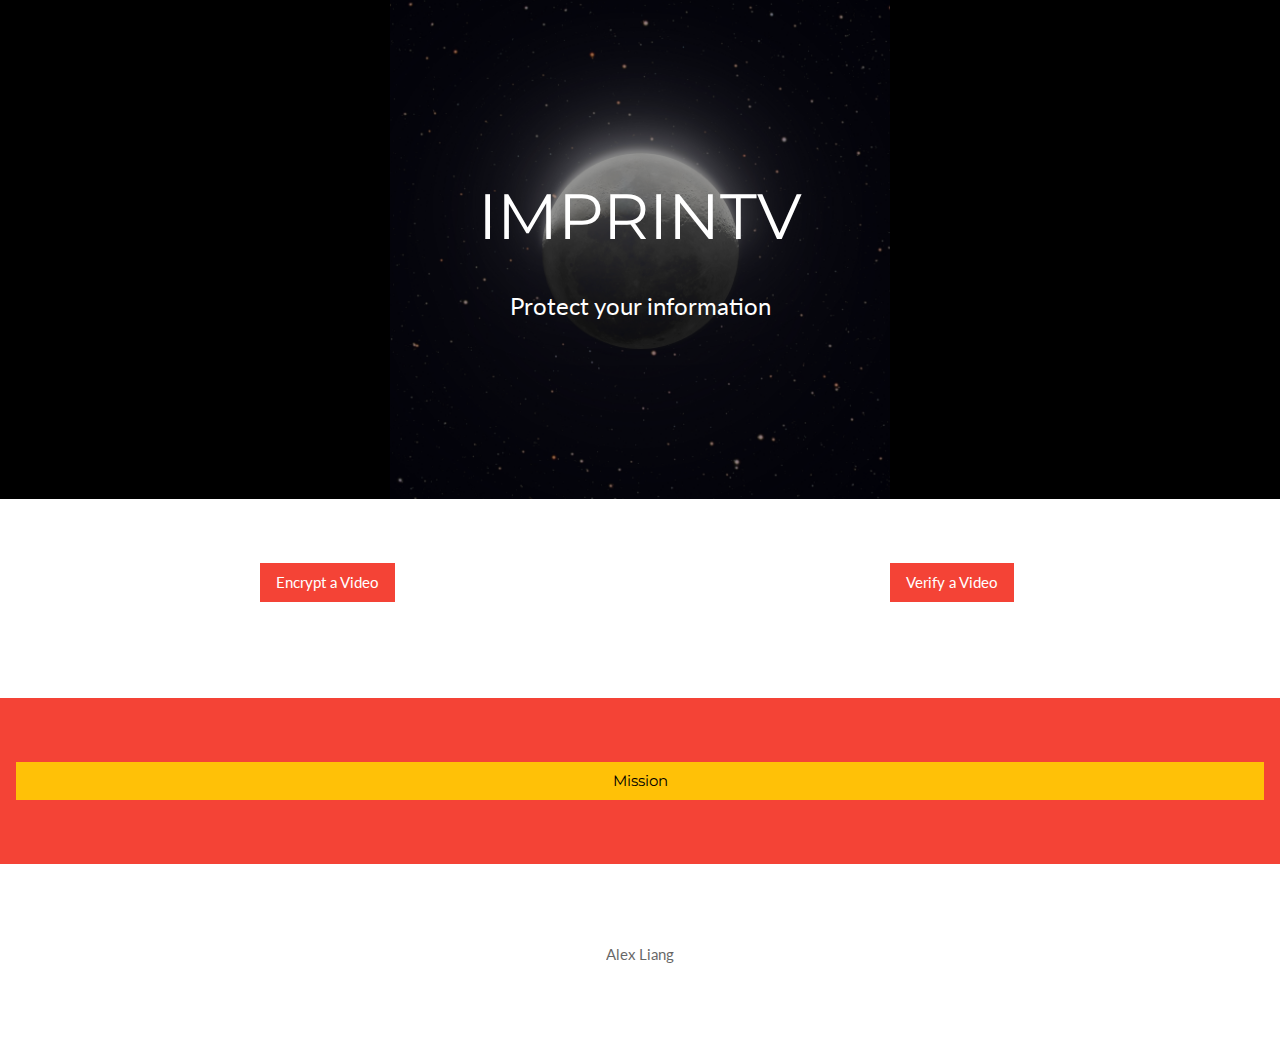
==== templates/index.html @ b3754f21 "Clean up for deploy" ====
<!--https://www.w3schools.com/w3css/tryw3css_templates_start_page.htm-->

<!DOCTYPE html>
<html lang="en">

<head>
  <title>Imprintv</title>
  <meta charset="UTF-8">
  <meta name="viewport" content="width=device-width, initial-scale=1">
  <link rel="stylesheet" href="https://www.w3schools.com/w3css/4/w3.css">
  <link rel="stylesheet" href="https://fonts.googleapis.com/css?family=Lato">
  <link rel="stylesheet" href="https://fonts.googleapis.com/css?family=Montserrat">
  <link rel="stylesheet" href="https://cdnjs.cloudflare.com/ajax/libs/font-awesome/4.7.0/css/font-awesome.min.css">
  <link rel="stylesheet" href="/static/css/main.css">
  <script language="Javascript" src="/static/js/main.js"></script>
  <script>
    function myFunction(id) {
      var x = document.getElementById(id);
      if (x.className.indexOf("w3-show") == -1) {
        x.className += " w3-show";
      } else {
        x.className = x.className.replace(" w3-show", "");
      }
    }
  </script>
  <style>
    body,
    h1,
    h2,
    h3,
    h4,
    h5,
    h6 {
      font-family: "Lato", sans-serif
    }

    .w3-bar,
    h1,
    button {
      font-family: "Montserrat", sans-serif
    }

    .fa-anchor,
    .fa-coffee {
      font-size: 200px
    }
  </style>
</head>

<body>

  <!-- Header -->
  <header class="w3-display-container w3-container w3-black w3-center">
    <img class="w3-opacity" src="/static/img/Moon.jpg" alt="Background Moon" style="width:40%;height:40%">
    <div class="w3-display-middle">
      <h1 class="w3-margin w3-jumbo">IMPRINTV</h1>
      <p class="w3-xlarge">Protect your information</p>
    </div>
    <!--<button class="w3-button w3-black w3-padding-large w3-large w3-margin-top">Get Pranked</button>-->
  </header>

  <!--https://stackoverflow.com/questions/25983603/how-to-submit-html-form-without-redirection/30666118-->
  <!--      https://tympanus.net/codrops/2015/09/15/styling-customizing-file-inputs-smart-way/-->
  <!-- <iframe width="0" height="0" border="0" name="dummyframe" id="dummyframe"></iframe> -->
  <!--      <i class="fa fa-spinner w3-spin" style="font-size:64px"></i>-->

  <!-- Test Grid -->
  <div class="w3-row-padding w3-padding-64 w3-container">
    <div class="w3-content w3-center w3-half" id="encryptContainer">
      <form id="encryptForm" method="post" enctype="multipart/form-data" onsubmit="submitEncryptForm(); return false;">
        <input type="file" name="video" accept="video/*" id="encrypt" class="inputfile" onchange="form.onsubmit()">
        <label for="encrypt" class="w3-btn w3-red">Encrypt a Video</label>
      </form>
      <div id="encryptDownloadArea" class="w3-padding-16">

      </div>

    </div>
    <div class="w3-content w3-center w3-half" id="verifyContainer">
      <form id="verifyForm" method="post" enctype="multipart/form-data" onsubmit="submitVerifyForm(); return false;">
        <input type="file" name="video" accept="video/*" id="verify" class="inputfile" onchange="form.onsubmit()">
        <label for="verify" class="w3-btn w3-red">Verify a Video</label>
      </form>
      <div id="verifyDownloadArea" class="w3-padding-16">

      </div>
    </div>
  </div>

  <!--Another container-->




  <div class="w3-container w3-red w3-center w3-padding-64">
      <button onclick="myFunction('Demo1')" class="w3-btn w3-block w3-amber w3-text-black w3-center-align">Mission</button>
      <div id="Demo1" class="w3-container w3-hide w3-white">
        <h4>What is IMPRINTV?</h4>
        <p>Imprintv is a webservice created to add a layer of security to your data. First, you encrypt your videos through our website. Then, any video can be run through our verification algorithm, and the video will be identified as either a the original, or a copy.</p>
          <a href="https://www.youtube.com/watch?v=dQw4w9WgXcQ" target="_blank">Download this</a>
      </div>
  </div>

  <!-- Footer -->
  <footer class="w3-container w3-padding-64 w3-center w3-opacity">
      <p>Alex Liang</p>
  </footer>

  <script>

</body >

</html >
---- static/css/main.css ----
.inputfile {
	width: 0.1px;
	height: 0.1px;
	opacity: 0;
	overflow: hidden;
	position: absolute;
	z-index: -1;
}
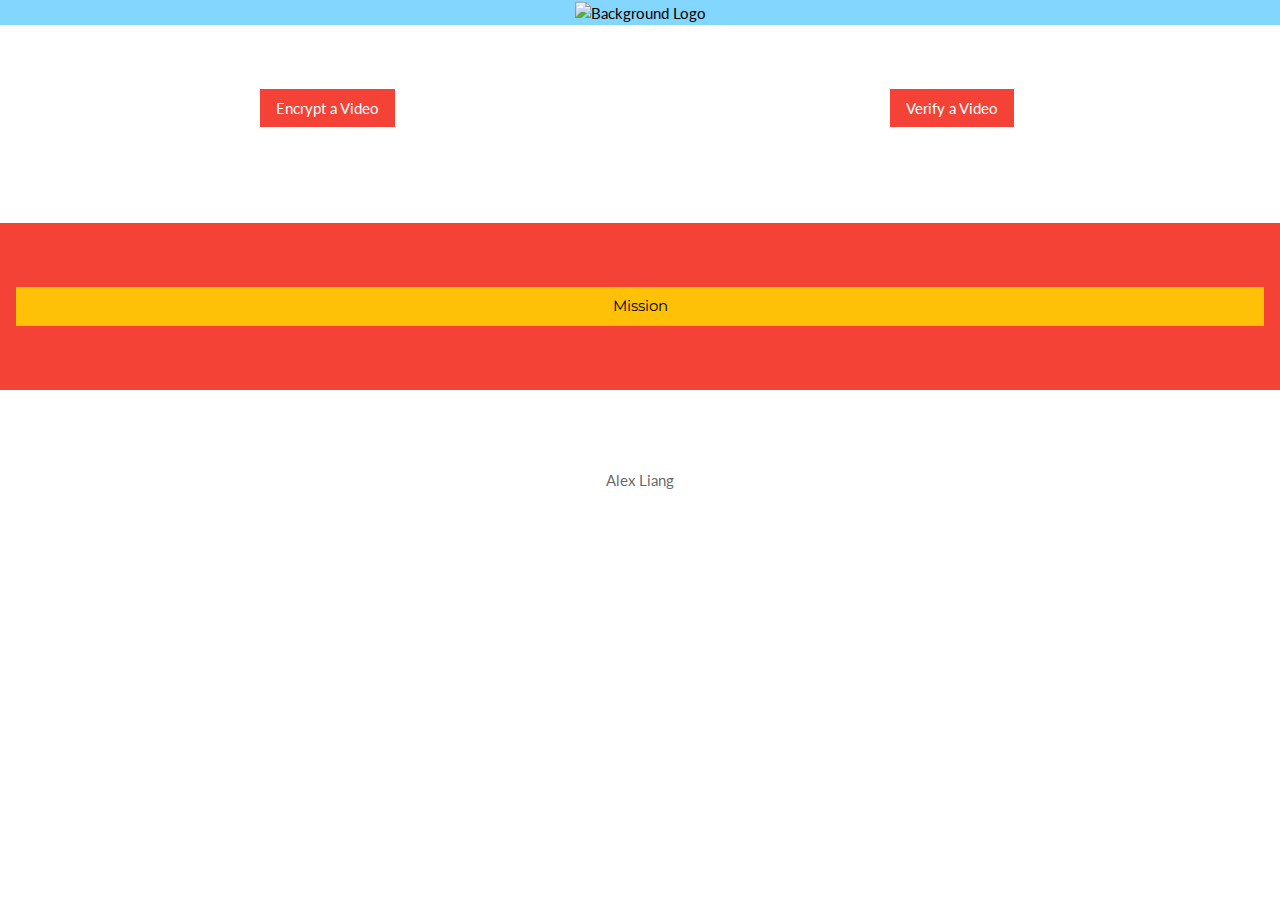
==== commit b14678a8: "HTML upadtes" ====
--- a/templates/index.html
+++ b/templates/index.html
@@ -50,11 +50,11 @@
 <body>
 
   <!-- Header -->
-  <header class="w3-display-container w3-container w3-black w3-center">
-    <img class="w3-opacity" src="/static/img/Moon.jpg" alt="Background Moon" style="width:40%;height:40%">
+  <header class="w3-display-container w3-container w3-center" style="background-color:#83d6fe">
+    <img src="/static/img/logo.png" alt="Background Logo" style="width:40%;height:40%">
     <div class="w3-display-middle">
-      <h1 class="w3-margin w3-jumbo">IMPRINTV</h1>
-      <p class="w3-xlarge">Protect your information</p>
+<!--      <h1 class="w3-margin w3-jumbo">IMPRINTV</h1>-->
+<!--      <p class="w3-xlarge">Protect your information</p>-->
     </div>
     <!--<button class="w3-button w3-black w3-padding-large w3-large w3-margin-top">Get Pranked</button>-->
   </header>
@@ -97,7 +97,6 @@
       <div id="Demo1" class="w3-container w3-hide w3-white">
         <h4>What is IMPRINTV?</h4>
         <p>Imprintv is a webservice created to add a layer of security to your data. First, you encrypt your videos through our website. Then, any video can be run through our verification algorithm, and the video will be identified as either a the original, or a copy.</p>
-          <a href="https://www.youtube.com/watch?v=dQw4w9WgXcQ" target="_blank">Download this</a>
       </div>
   </div>
 
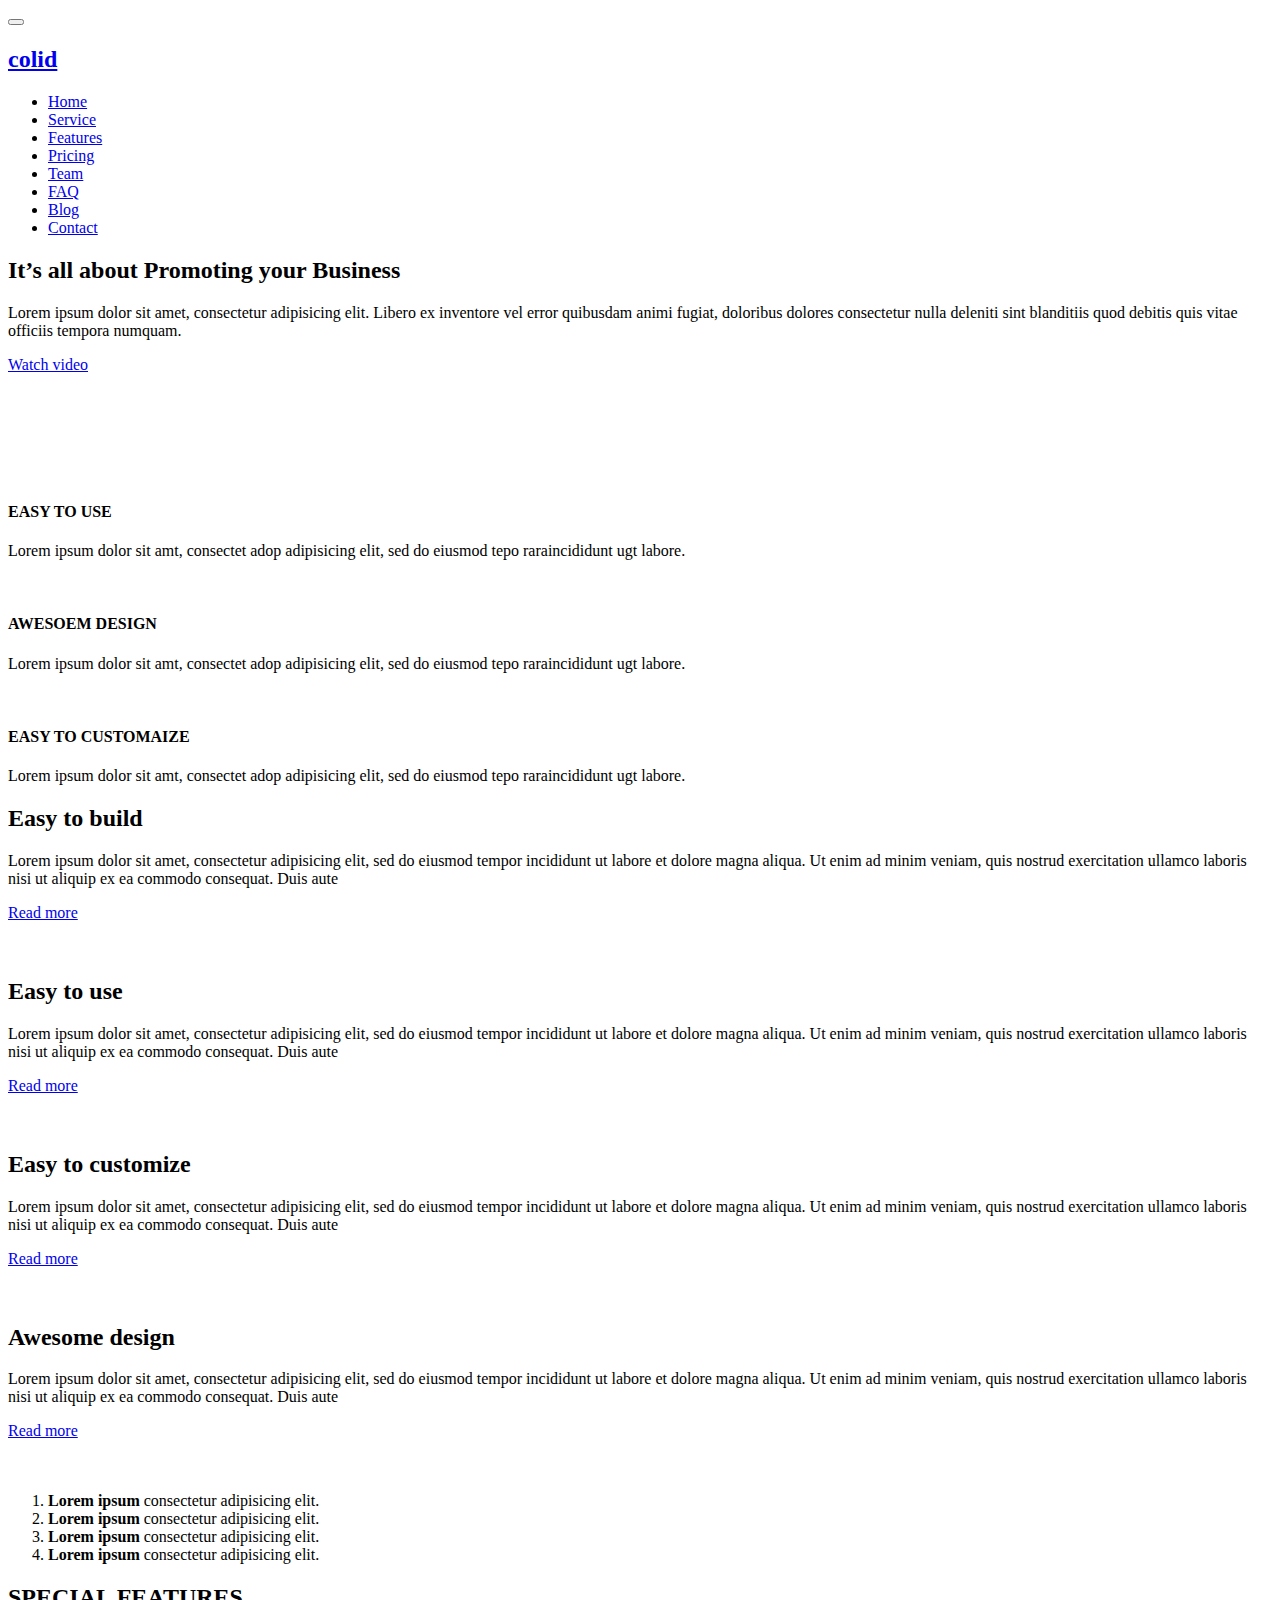
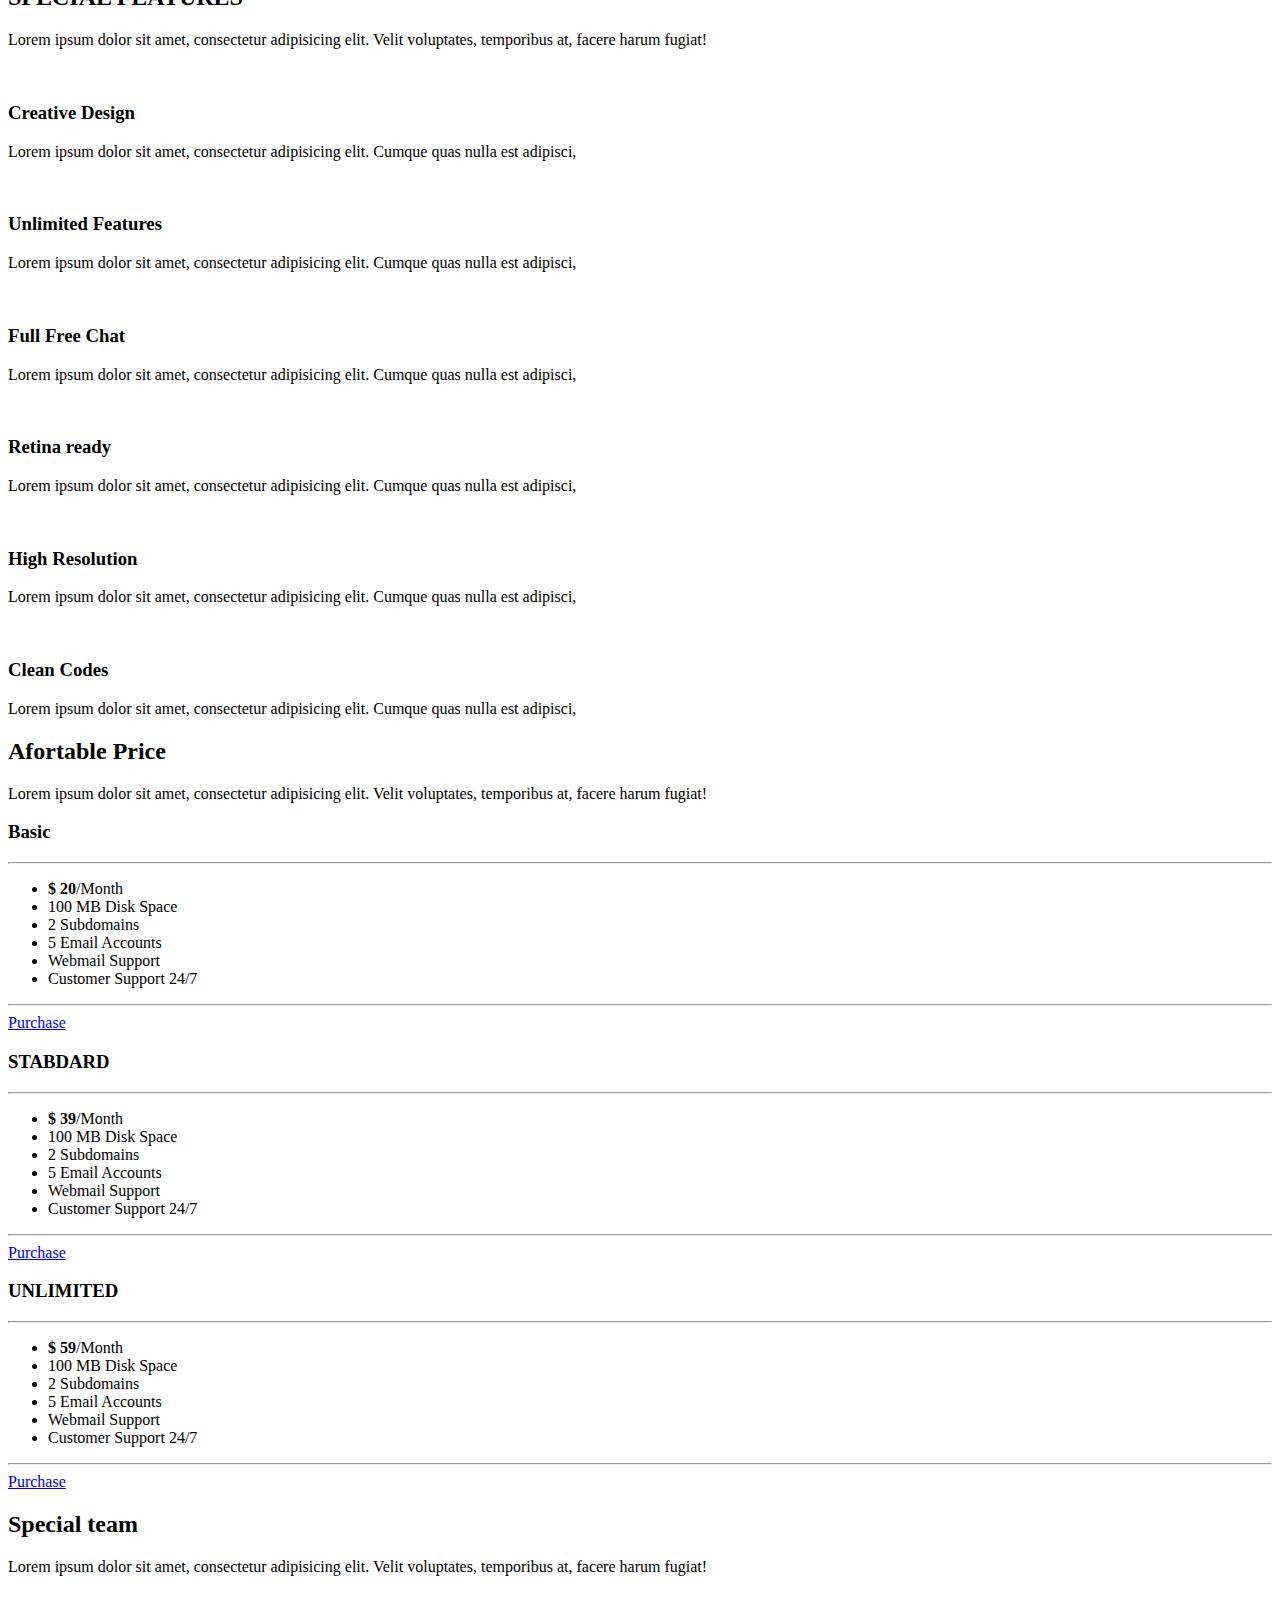
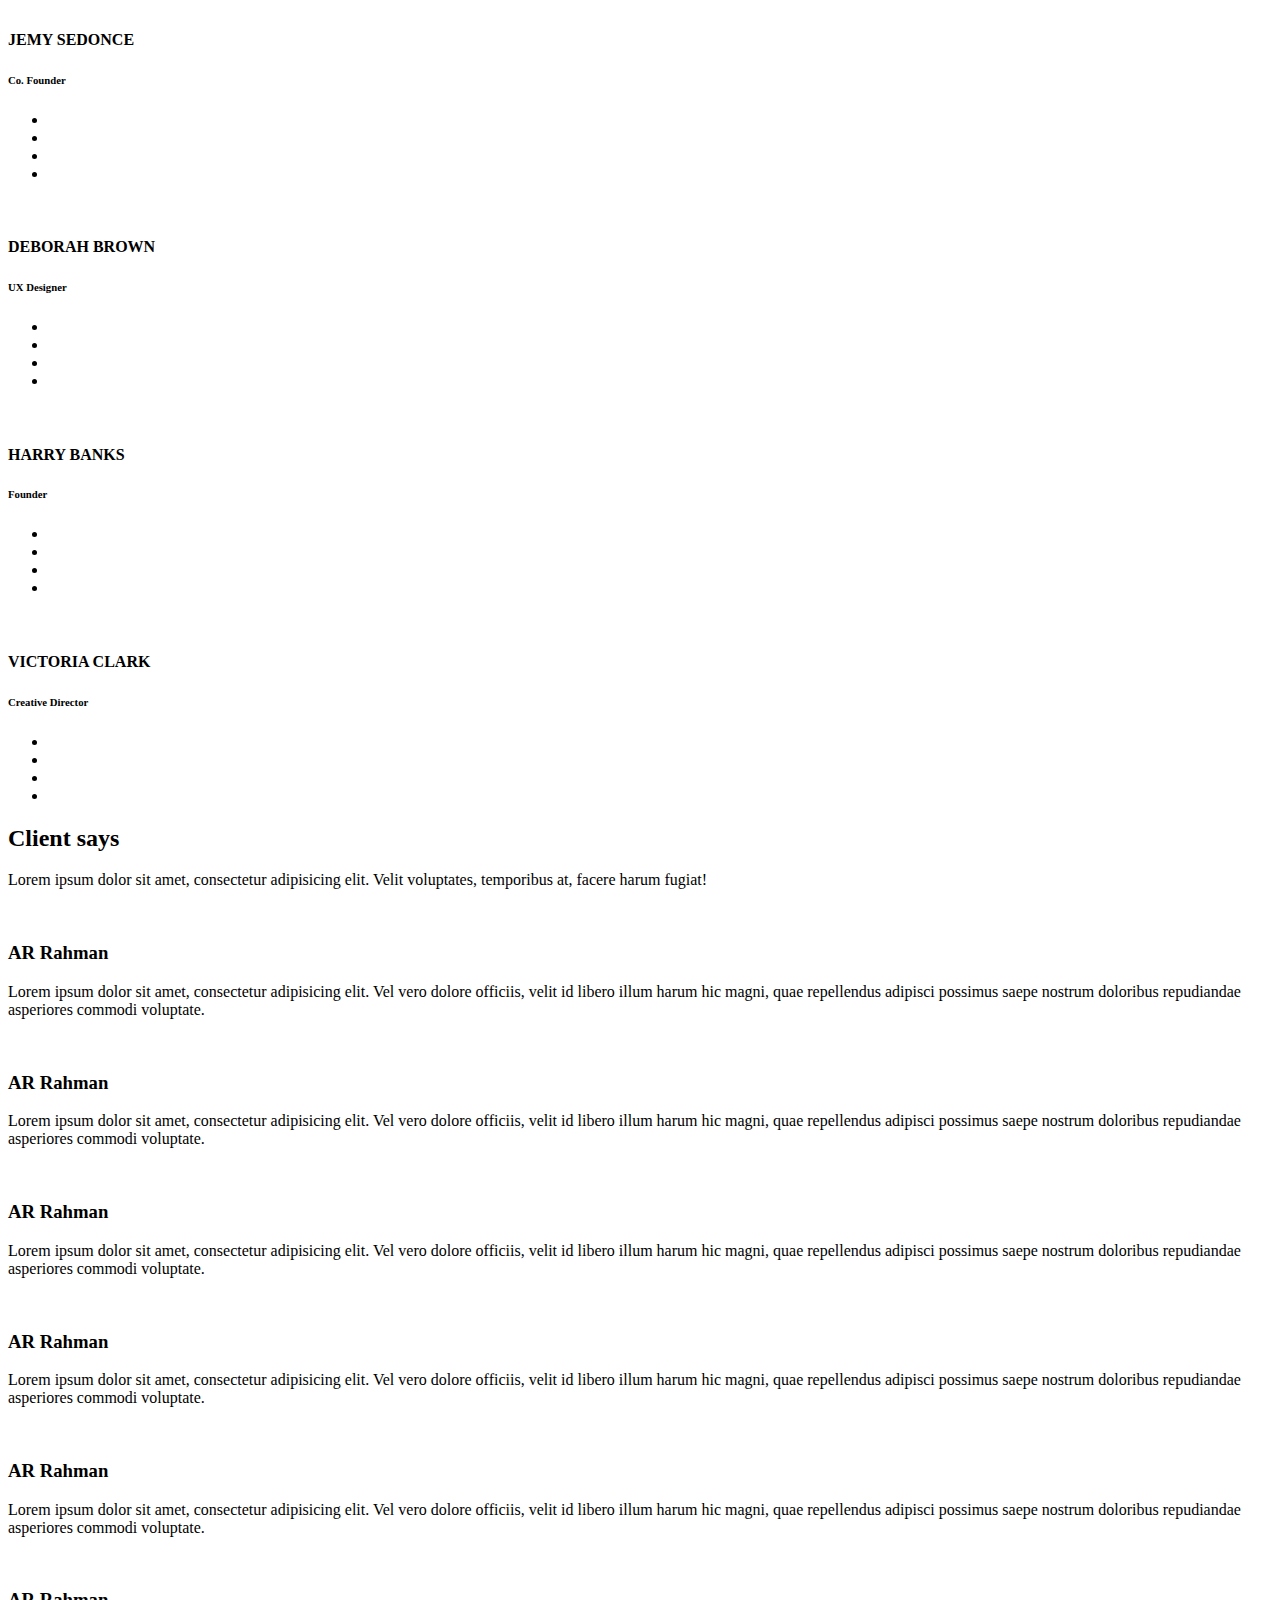
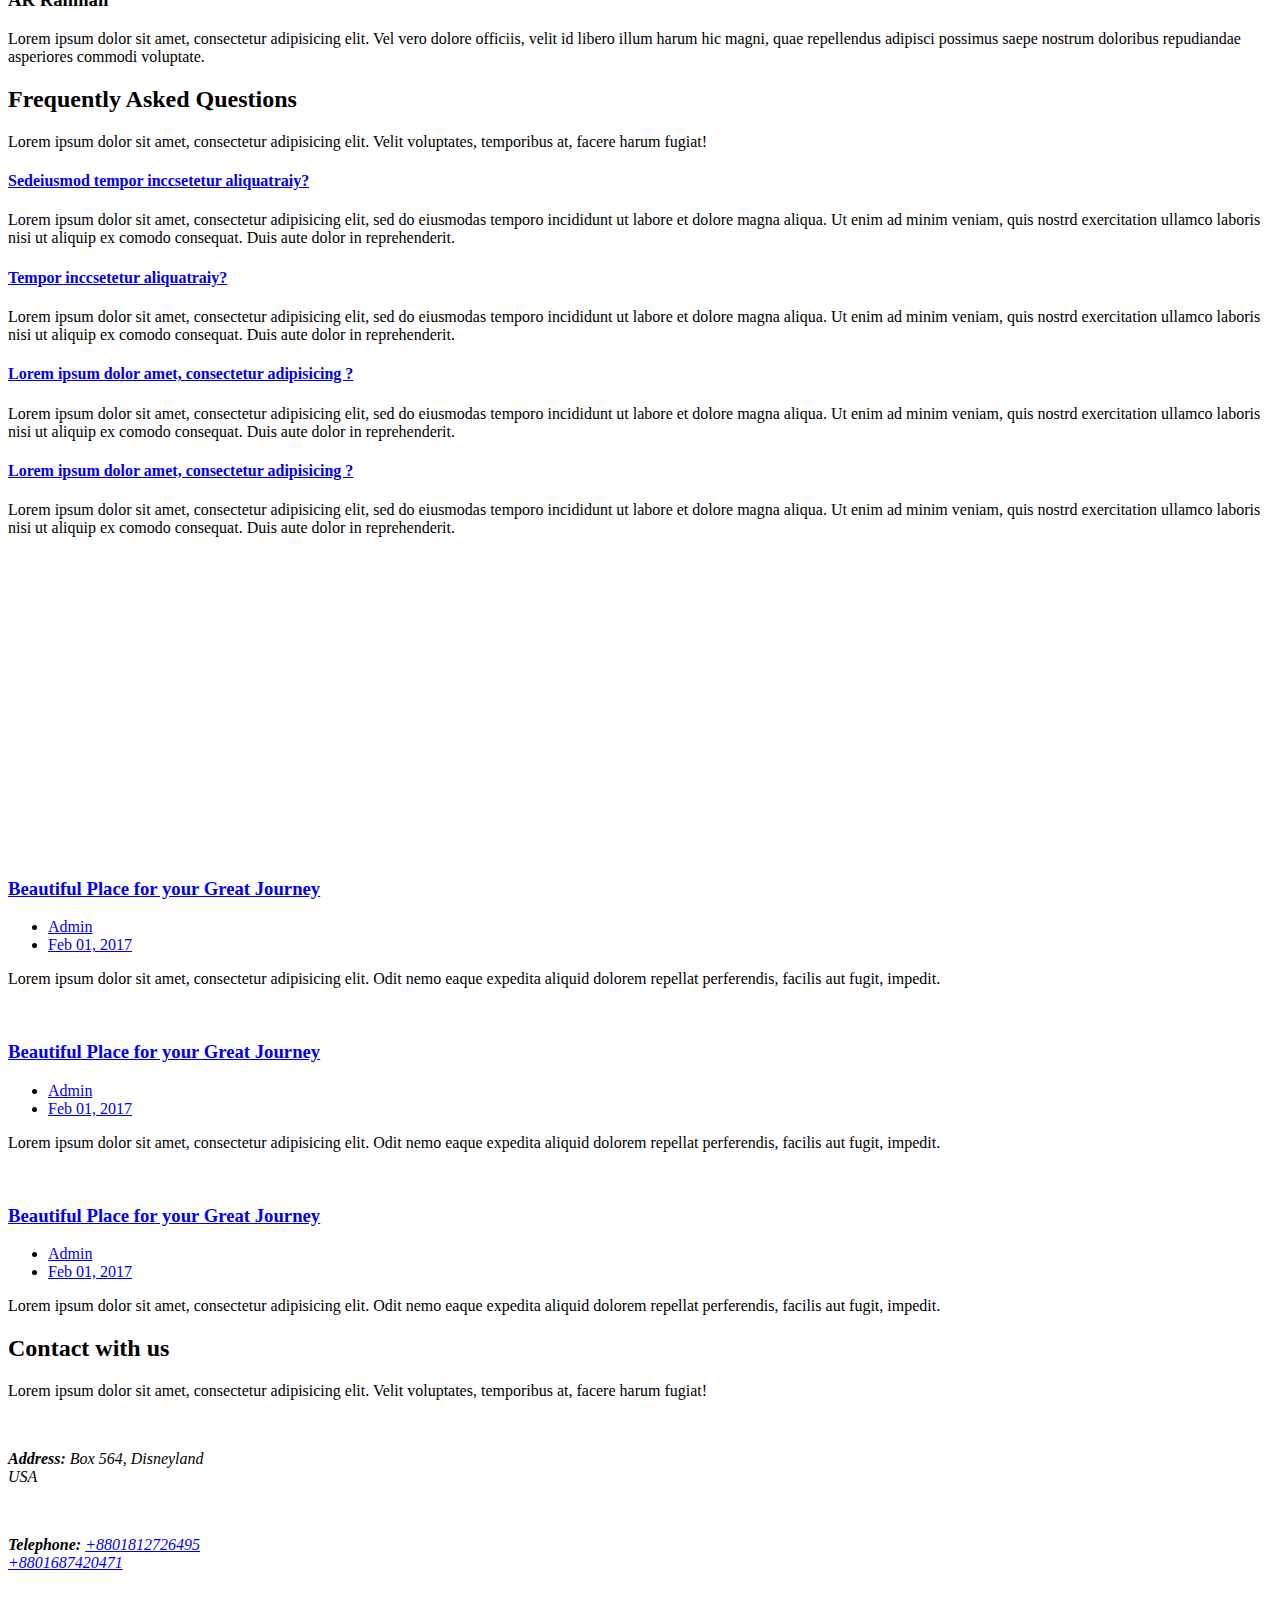
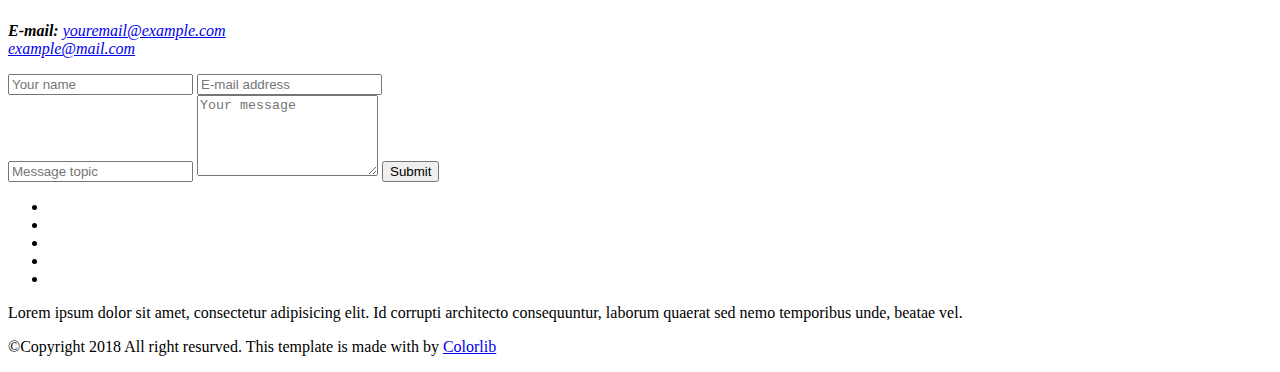
==== commit 9394627d: "New template is now served through flask." ====
--- a/templates/index.html
+++ b/templates/index.html
@@ -1,112 +1,837 @@
-<!--https://www.w3schools.com/w3css/tryw3css_templates_start_page.htm-->
-
-<!DOCTYPE html>
-<html lang="en">
-
-<head>
-  <title>Imprintv</title>
-  <meta charset="UTF-8">
-  <meta name="viewport" content="width=device-width, initial-scale=1">
-  <link rel="stylesheet" href="https://www.w3schools.com/w3css/4/w3.css">
-  <link rel="stylesheet" href="https://fonts.googleapis.com/css?family=Lato">
-  <link rel="stylesheet" href="https://fonts.googleapis.com/css?family=Montserrat">
-  <link rel="stylesheet" href="https://cdnjs.cloudflare.com/ajax/libs/font-awesome/4.7.0/css/font-awesome.min.css">
-  <link rel="stylesheet" href="/static/css/main.css">
-  <script language="Javascript" src="/static/js/main.js"></script>
-  <script>
-    function myFunction(id) {
-      var x = document.getElementById(id);
-      if (x.className.indexOf("w3-show") == -1) {
-        x.className += " w3-show";
-      } else {
-        x.className = x.className.replace(" w3-show", "");
-      }
-    }
-  </script>
-  <style>
-    body,
-    h1,
-    h2,
-    h3,
-    h4,
-    h5,
-    h6 {
-      font-family: "Lato", sans-serif
-    }
-
-    .w3-bar,
-    h1,
-    button {
-      font-family: "Montserrat", sans-serif
-    }
-
-    .fa-anchor,
-    .fa-coffee {
-      font-size: 200px
-    }
-  </style>
-</head>
-
-<body>
-
-  <!-- Header -->
-  <header class="w3-display-container w3-container w3-center" style="background-color:#83d6fe">
-    <img src="/static/img/logo.png" alt="Background Logo" style="width:40%;height:40%">
-    <div class="w3-display-middle">
-<!--      <h1 class="w3-margin w3-jumbo">IMPRINTV</h1>-->
-<!--      <p class="w3-xlarge">Protect your information</p>-->
-    </div>
-    <!--<button class="w3-button w3-black w3-padding-large w3-large w3-margin-top">Get Pranked</button>-->
-  </header>
-
-  <!--https://stackoverflow.com/questions/25983603/how-to-submit-html-form-without-redirection/30666118-->
-  <!--      https://tympanus.net/codrops/2015/09/15/styling-customizing-file-inputs-smart-way/-->
-  <!-- <iframe width="0" height="0" border="0" name="dummyframe" id="dummyframe"></iframe> -->
-  <!--      <i class="fa fa-spinner w3-spin" style="font-size:64px"></i>-->
-
-  <!-- Test Grid -->
-  <div class="w3-row-padding w3-padding-64 w3-container">
-    <div class="w3-content w3-center w3-half" id="encryptContainer">
-      <form id="encryptForm" method="post" enctype="multipart/form-data" onsubmit="submitEncryptForm(); return false;">
-        <input type="file" name="video" accept="video/*" id="encrypt" class="inputfile" onchange="form.onsubmit()">
-        <label for="encrypt" class="w3-btn w3-red">Encrypt a Video</label>
-      </form>
-      <div id="encryptDownloadArea" class="w3-padding-16">
-
-      </div>
-
-    </div>
-    <div class="w3-content w3-center w3-half" id="verifyContainer">
-      <form id="verifyForm" method="post" enctype="multipart/form-data" onsubmit="submitVerifyForm(); return false;">
-        <input type="file" name="video" accept="video/*" id="verify" class="inputfile" onchange="form.onsubmit()">
-        <label for="verify" class="w3-btn w3-red">Verify a Video</label>
-      </form>
-      <div id="verifyDownloadArea" class="w3-padding-16">
-
-      </div>
-    </div>
-  </div>
-
-  <!--Another container-->
-
-
-
-
-  <div class="w3-container w3-red w3-center w3-padding-64">
-      <button onclick="myFunction('Demo1')" class="w3-btn w3-block w3-amber w3-text-black w3-center-align">Mission</button>
-      <div id="Demo1" class="w3-container w3-hide w3-white">
-        <h4>What is IMPRINTV?</h4>
-        <p>Imprintv is a webservice created to add a layer of security to your data. First, you encrypt your videos through our website. Then, any video can be run through our verification algorithm, and the video will be identified as either a the original, or a copy.</p>
-      </div>
-  </div>
-
-  <!-- Footer -->
-  <footer class="w3-container w3-padding-64 w3-center w3-opacity">
-      <p>Alex Liang</p>
-  </footer>
-
-  <script>
-
-</body >
-
-</html >+<!doctype html>
+<html class="no-js" lang="zxx">
+
+<head>
+    <meta charset="utf-8">
+    <meta name="author" content="John Doe">
+    <meta name="description" content="">
+    <meta name="keywords" content="HTML,CSS,XML,JavaScript">
+    <meta http-equiv="x-ua-compatible" content="ie=edge">
+    <meta name="viewport" content="width=device-width, initial-scale=1.0">
+    <!-- Title -->
+    <title>Home</title>
+    <!-- Place favicon.ico in the root directory -->
+    <link rel="apple-touch-icon" href="static/images/apple-touch-icon.png">
+    <link rel="shortcut icon" type="image/ico" href="static/images/favicon.ico" />
+    <!-- Plugin-CSS -->
+    <link rel="stylesheet" href="static/css/bootstrap.min.css">
+    <link rel="stylesheet" href="static/css/owl.carousel.min.css">
+    <link rel="stylesheet" href="static/css/themify-icons.css">
+    <link rel="stylesheet" href="static/css/magnific-popup.css">
+    <link rel="stylesheet" href="static/css/animate.css">
+    <!-- Main-Stylesheets -->
+    <link rel="stylesheet" href="static/css/normalize.css">
+    <link rel="stylesheet" href="static/style.css">
+    <link rel="stylesheet" href="static/css/responsive.css">
+    <script src="static/js/vendor/modernizr-2.8.3.min.js"></script>
+
+    <!--[if lt IE 9]>
+        <script src="//oss.maxcdn.com/html5shiv/3.7.2/html5shiv.min.js"></script>
+        <script src="//oss.maxcdn.com/respond/1.4.2/respond.min.js"></script>
+    <![endif]-->
+</head>
+
+<body data-spy="scroll" data-target="#primary-menu">
+
+    <div class="preloader">
+        <div class="sk-folding-cube">
+            <div class="sk-cube1 sk-cube"></div>
+            <div class="sk-cube2 sk-cube"></div>
+            <div class="sk-cube4 sk-cube"></div>
+            <div class="sk-cube3 sk-cube"></div>
+        </div>
+    </div>
+    <!--Mainmenu-area-->
+    <div class="mainmenu-area" data-spy="affix" data-offset-top="100">
+        <div class="container">
+            <!--Logo-->
+            <div class="navbar-header">
+                <button type="button" class="navbar-toggle" data-toggle="collapse" data-target="#primary-menu">
+                    <span class="icon-bar"></span>
+                    <span class="icon-bar"></span>
+                    <span class="icon-bar"></span>
+                </button>
+                <a href="#" class="navbar-brand logo">
+                    <h2>colid</h2>
+                </a>
+            </div>
+            <!--Logo/-->
+            <nav class="collapse navbar-collapse" id="primary-menu">
+                <ul class="nav navbar-nav navbar-right">
+                    <li class="active"><a href="#home-page">Home</a></li>
+                    <li><a href="#service-page">Service</a></li>
+                    <li><a href="#feature-page">Features</a></li>
+                    <li><a href="#price-page">Pricing</a></li>
+                    <li><a href="#team-page">Team</a></li>
+                    <li><a href="#faq-page">FAQ</a></li>
+                    <li><a href="#blog-page">Blog</a></li>
+                    <li><a href="#contact-page">Contact</a></li>
+                </ul>
+            </nav>
+        </div>
+    </div>
+    <!--Mainmenu-area/-->
+
+
+
+    <!--Header-area-->
+    <header class="header-area overlay full-height relative v-center" id="home-page">
+        <div class="absolute anlge-bg"></div>
+        <div class="container">
+            <div class="row v-center">
+                <div class="col-xs-12 col-md-7 header-text">
+                    <h2>It’s all about Promoting your Business</h2>
+                    <p>Lorem ipsum dolor sit amet, consectetur adipisicing elit. Libero ex inventore vel error quibusdam animi fugiat, doloribus dolores consectetur nulla deleniti sint blanditiis quod debitis quis vitae officiis tempora numquam.</p>
+                    <a href="#" class="button white">Watch video</a>
+                </div>
+                <div class="hidden-xs hidden-sm col-md-5 text-right">
+                    <div class="screen-box screen-slider">
+                        <div class="item">
+                            <img src="static/images/screen-1.jpg" alt="">
+                        </div>
+                        <div class="item">
+                            <img src="static/images/screen-2.jpg" alt="">
+                        </div>
+                        <div class="item">
+                            <img src="static/images/screen-3.jpg" alt="">
+                        </div>
+                        <div class="item">
+                            <img src="static/images/screen-4.jpg" alt="">
+                        </div>
+                        <div class="item">
+                            <img src="static/images/screen-5.jpg" alt="">
+                        </div>
+                    </div>
+                </div>
+            </div>
+        </div>
+    </header>
+    <!--Header-area/-->
+
+
+
+    <!--Feature-area-->
+    <section class="gray-bg section-padding" id="service-page">
+        <div class="container">
+            <div class="row">
+                <div class="col-xs-12 col-sm-4">
+                    <div class="box">
+                        <div class="box-icon">
+                            <img src="static/images/service-icon-1.png" alt="">
+                        </div>
+                        <h4>EASY TO USE</h4>
+                        <p>Lorem ipsum dolor sit amt, consectet adop adipisicing elit, sed do eiusmod tepo raraincididunt ugt labore.</p>
+                    </div>
+                </div>
+                <div class="col-xs-12 col-sm-4">
+                    <div class="box">
+                        <div class="box-icon">
+                            <img src="static/images/service-icon-2.png" alt="">
+                        </div>
+                        <h4>AWESOEM DESIGN</h4>
+                        <p>Lorem ipsum dolor sit amt, consectet adop adipisicing elit, sed do eiusmod tepo raraincididunt ugt labore.</p>
+                    </div>
+                </div>
+                <div class="col-xs-12 col-sm-4">
+                    <div class="box">
+                        <div class="box-icon">
+                            <img src="static/images/service-icon-3.png" alt="">
+                        </div>
+                        <h4>EASY TO CUSTOMAIZE</h4>
+                        <p>Lorem ipsum dolor sit amt, consectet adop adipisicing elit, sed do eiusmod tepo raraincididunt ugt labore.</p>
+                    </div>
+                </div>
+            </div>
+        </div>
+    </section>
+    <!--Feature-area/-->
+
+    <section class="angle-bg sky-bg section-padding">
+        <div class="container">
+            <div class="row">
+                <div class="col-xs-12">
+                    <div id="caption_slide" class="carousel slide caption-slider" data-ride="carousel">
+                        <div class="carousel-inner" role="listbox">
+                            <div class="item active row">
+                                <div class="v-center">
+                                    <div class="col-xs-12 col-md-6">
+                                        <div class="caption-title" data-animation="animated fadeInUp">
+                                            <h2>Easy to build</h2>
+                                        </div>
+                                        <div class="caption-desc" data-animation="animated fadeInUp">
+                                            <p>Lorem ipsum dolor sit amet, consectetur adipisicing elit, sed do eiusmod tempor incididunt ut labore et dolore magna aliqua. Ut enim ad minim veniam, quis nostrud exercitation ullamco laboris nisi ut aliquip ex ea commodo consequat. Duis aute</p>
+                                        </div>
+                                        <div class="caption-button" data-animation="animated fadeInUp">
+                                            <a href="#" class="button">Read more</a>
+                                        </div>
+                                    </div>
+                                    <div class="col-xs-6 col-md-3">
+                                        <div class="caption-photo one" data-animation="animated fadeInRight">
+                                            <img src="static/images/screen-1.jpg" alt="">
+                                        </div>
+                                    </div>
+                                    <div class="col-xs-6 col-md-3">
+                                        <div class="caption-photo two" data-animation="animated fadeInRight">
+                                            <img src="static/images/screen-2.jpg" alt="">
+                                        </div>
+                                    </div>
+                                </div>
+                            </div>
+                            <div class="item row">
+                                <div class="v-center">
+                                    <div class="col-xs-12 col-md-6">
+                                        <div class="caption-title" data-animation="animated fadeInUp">
+                                            <h2>Easy to use</h2>
+                                        </div>
+                                        <div class="caption-desc" data-animation="animated fadeInUp">
+                                            <p>Lorem ipsum dolor sit amet, consectetur adipisicing elit, sed do eiusmod tempor incididunt ut labore et dolore magna aliqua. Ut enim ad minim veniam, quis nostrud exercitation ullamco laboris nisi ut aliquip ex ea commodo consequat. Duis aute</p>
+                                        </div>
+                                        <div class="caption-button" data-animation="animated fadeInUp">
+                                            <a href="#" class="button">Read more</a>
+                                        </div>
+                                    </div>
+                                    <div class="col-xs-6 col-md-3">
+                                        <div class="caption-photo one" data-animation="animated fadeInRight">
+                                            <img src="static/images/screen-3.jpg" alt="">
+                                        </div>
+                                    </div>
+                                    <div class="col-xs-6 col-md-3">
+                                        <div class="caption-photo two" data-animation="animated fadeInRight">
+                                            <img src="static/images/screen-4.jpg" alt="">
+                                        </div>
+                                    </div>
+                                </div>
+                            </div>
+                            <div class="item row">
+                                <div class="v-center">
+                                    <div class="col-xs-12 col-md-6">
+                                        <div class="caption-title" data-animation="animated fadeInUp">
+                                            <h2>Easy to customize</h2>
+                                        </div>
+                                        <div class="caption-desc" data-animation="animated fadeInUp">
+                                            <p>Lorem ipsum dolor sit amet, consectetur adipisicing elit, sed do eiusmod tempor incididunt ut labore et dolore magna aliqua. Ut enim ad minim veniam, quis nostrud exercitation ullamco laboris nisi ut aliquip ex ea commodo consequat. Duis aute</p>
+                                        </div>
+                                        <div class="caption-button" data-animation="animated fadeInUp">
+                                            <a href="#" class="button">Read more</a>
+                                        </div>
+                                    </div>
+                                    <div class="col-xs-6 col-md-3">
+                                        <div class="caption-photo one" data-animation="animated fadeInRight">
+                                            <img src="static/images/screen-7.jpg" alt="">
+                                        </div>
+                                    </div>
+                                    <div class="col-xs-6 col-md-3">
+                                        <div class="caption-photo two" data-animation="animated fadeInRight">
+                                            <img src="static/images/screen-2.jpg" alt="">
+                                        </div>
+                                    </div>
+                                </div>
+                            </div>
+                            <div class="item row">
+                                <div class="v-center">
+                                    <div class="col-xs-12 col-md-6">
+                                        <div class="caption-title" data-animation="animated fadeInUp">
+                                            <h2>Awesome design</h2>
+                                        </div>
+                                        <div class="caption-desc" data-animation="animated fadeInUp">
+                                            <p>Lorem ipsum dolor sit amet, consectetur adipisicing elit, sed do eiusmod tempor incididunt ut labore et dolore magna aliqua. Ut enim ad minim veniam, quis nostrud exercitation ullamco laboris nisi ut aliquip ex ea commodo consequat. Duis aute</p>
+                                        </div>
+                                        <div class="caption-button" data-animation="animated fadeInUp">
+                                            <a href="#" class="button">Read more</a>
+                                        </div>
+                                    </div>
+                                    <div class="col-xs-6 col-md-3">
+                                        <div class="caption-photo one" data-animation="animated fadeInRight">
+                                            <img src="static/images/screen-3.jpg" alt="">
+                                        </div>
+                                    </div>
+                                    <div class="col-xs-6 col-md-3">
+                                        <div class="caption-photo two" data-animation="animated fadeInRight">
+                                            <img src="static/images/screen-4.jpg" alt="">
+                                        </div>
+                                    </div>
+                                </div>
+                            </div>
+                        </div>
+                        <!-- Indicators -->
+                        <ol class="carousel-indicators caption-indector">
+                            <li data-target="#caption_slide" data-slide-to="0" class="active">
+                                <strong>Lorem ipsum </strong>consectetur adipisicing elit.
+                            </li>
+                            <li data-target="#caption_slide" data-slide-to="1">
+                                <strong>Lorem ipsum </strong>consectetur adipisicing elit.
+                            </li>
+                            <li data-target="#caption_slide" data-slide-to="2">
+                                <strong>Lorem ipsum </strong>consectetur adipisicing elit.
+                            </li>
+                            <li data-target="#caption_slide" data-slide-to="3">
+                                <strong>Lorem ipsum </strong>consectetur adipisicing elit.
+                            </li>
+                        </ol>
+                    </div>
+                </div>
+            </div>
+        </div>
+    </section>
+
+
+
+    <section class="gray-bg section-padding" id="feature-page">
+        <div class="container">
+            <div class="row">
+                <div class="col-xs-12 col-sm-6 col-sm-offset-3 text-center">
+                    <div class="page-title">
+                        <h2>SPECIAL FEATURES</h2>
+                        <p>Lorem ipsum dolor sit amet, consectetur adipisicing elit. Velit voluptates, temporibus at, facere harum fugiat!</p>
+                    </div>
+                </div>
+            </div>
+            <div class="row">
+                <div class="col-xs-12 col-sm-6 col-md-4">
+                    <div class="box">
+                        <div class="box-icon">
+                            <img src="static/images/portfolio-icon-1.png" alt="">
+                        </div>
+                        <h3>Creative Design</h3>
+                        <p>Lorem ipsum dolor sit amet, consectetur adipisicing elit. Cumque quas nulla est adipisci,</p>
+                    </div>
+                </div>
+                <div class="col-xs-12 col-sm-6 col-md-4">
+                    <div class="box">
+                        <div class="box-icon">
+                            <img src="static/images/portfolio-icon-2.png" alt="">
+                        </div>
+                        <h3>Unlimited Features</h3>
+                        <p>Lorem ipsum dolor sit amet, consectetur adipisicing elit. Cumque quas nulla est adipisci,</p>
+                    </div>
+                </div>
+                <div class="col-xs-12 col-sm-6 col-md-4">
+                    <div class="box">
+                        <div class="box-icon">
+                            <img src="static/images/portfolio-icon-3.png" alt="">
+                        </div>
+                        <h3>Full Free Chat</h3>
+                        <p>Lorem ipsum dolor sit amet, consectetur adipisicing elit. Cumque quas nulla est adipisci,</p>
+                    </div>
+                </div>
+                <div class="col-xs-12 col-sm-6 col-md-4">
+                    <div class="box">
+                        <div class="box-icon">
+                            <img src="static/images/portfolio-icon-4.png" alt="">
+                        </div>
+                        <h3>Retina ready</h3>
+                        <p>Lorem ipsum dolor sit amet, consectetur adipisicing elit. Cumque quas nulla est adipisci,</p>
+                    </div>
+                </div>
+                <div class="col-xs-12 col-sm-6 col-md-4">
+                    <div class="box">
+                        <div class="box-icon">
+                            <img src="static/images/portfolio-icon-5.png" alt="">
+                        </div>
+                        <h3>High Resolution</h3>
+                        <p>Lorem ipsum dolor sit amet, consectetur adipisicing elit. Cumque quas nulla est adipisci,</p>
+                    </div>
+                </div>
+                <div class="col-xs-12 col-sm-6 col-md-4">
+                    <div class="box">
+                        <div class="box-icon">
+                            <img src="static/images/portfolio-icon-6.png" alt="">
+                        </div>
+                        <h3>Clean Codes</h3>
+                        <p>Lorem ipsum dolor sit amet, consectetur adipisicing elit. Cumque quas nulla est adipisci,</p>
+                    </div>
+                </div>
+            </div>
+        </div>
+    </section>
+
+
+
+
+    <section class="price-area overlay section-padding" id="price-page">
+        <div class="container">
+            <div class="row">
+                <div class="col-xs-12 col-sm-6 col-sm-offset-3 text-center">
+                    <div class="page-title">
+                        <h2>Afortable Price</h2>
+                        <p>Lorem ipsum dolor sit amet, consectetur adipisicing elit. Velit voluptates, temporibus at, facere harum fugiat!</p>
+                    </div>
+                </div>
+            </div>
+            <div class="row">
+                <div class="col-xs-12 col-sm-4">
+                    <div class="price-table">
+                        <h3 class="text-uppercase price-title">Basic</h3>
+                        <hr>
+                        <ul class="list-unstyled">
+                            <li><strong class="amount">$ <span class="big">20</span></strong>/Month</li>
+                            <li>100 MB Disk Space</li>
+                            <li>2 Subdomains</li>
+                            <li>5 Email Accounts</li>
+                            <li>Webmail Support</li>
+                            <li>Customer Support 24/7</li>
+                        </ul>
+                        <hr>
+                        <a href="#" class="button">Purchase</a>
+                    </div>
+                </div>
+                <div class="col-xs-12 col-sm-4">
+                    <div class="price-table active">
+                        <span class="price-info"><span class="ti-crown"></span></span>
+                        <h3 class="text-uppercase price-title">STABDARD</h3>
+                        <hr>
+                        <ul class="list-unstyled">
+                            <li><strong class="amount">$ <span class="big">39</span></strong>/Month</li>
+                            <li>100 MB Disk Space</li>
+                            <li>2 Subdomains</li>
+                            <li>5 Email Accounts</li>
+                            <li>Webmail Support</li>
+                            <li>Customer Support 24/7</li>
+                        </ul>
+                        <hr>
+                        <a href="#" class="button">Purchase</a>
+                    </div>
+                </div>
+                <div class="col-xs-12 col-sm-4">
+                    <div class="price-table">
+                        <h3 class="text-uppercase price-title">UNLIMITED</h3>
+                        <hr>
+                        <ul class="list-unstyled">
+                            <li><strong class="amount">$ <span class="big">59</span></strong>/Month</li>
+                            <li>100 MB Disk Space</li>
+                            <li>2 Subdomains</li>
+                            <li>5 Email Accounts</li>
+                            <li>Webmail Support</li>
+                            <li>Customer Support 24/7</li>
+                        </ul>
+                        <hr>
+                        <a href="#" class="button">Purchase</a>
+                    </div>
+                </div>
+            </div>
+        </div>
+    </section>
+
+
+
+    <section class="section-padding gray-bg" id="team-page">
+        <div class="container">
+            <div class="row">
+                <div class="col-xs-12 col-sm-6 col-sm-offset-3 text-center">
+                    <div class="page-title">
+                        <h2>Special team</h2>
+                        <p>Lorem ipsum dolor sit amet, consectetur adipisicing elit. Velit voluptates, temporibus at, facere harum fugiat!</p>
+                    </div>
+                </div>
+            </div>
+            <div class="row">
+                <div class="col-xs-12 col-sm-6 col-md-3">
+                    <div class="single-team">
+                        <div class="team-photo">
+                            <img src="static/images/team-section-1.png" alt="">
+                        </div>
+                        <h4>JEMY SEDONCE</h4>
+                        <h6>Co. Founder</h6>
+                        <ul class="social-menu">
+                            <li><a href="#"><i class="ti-facebook"></i></a></li>
+                            <li><a href="#"><i class="ti-twitter"></i></a></li>
+                            <li><a href="#"><i class="ti-linkedin"></i></a></li>
+                            <li><a href="#"><i class="ti-pinterest"></i></a></li>
+                        </ul>
+                    </div>
+                </div>
+                <div class="col-xs-12 col-sm-6 col-md-3">
+                    <div class="single-team">
+                        <div class="team-photo">
+                            <img src="static/images/team-section-2.png" alt="">
+                        </div>
+                        <h4>DEBORAH BROWN</h4>
+                        <h6>UX Designer</h6>
+                        <ul class="social-menu">
+                            <li><a href="#"><i class="ti-facebook"></i></a></li>
+                            <li><a href="#"><i class="ti-twitter"></i></a></li>
+                            <li><a href="#"><i class="ti-linkedin"></i></a></li>
+                            <li><a href="#"><i class="ti-pinterest"></i></a></li>
+                        </ul>
+                    </div>
+                </div>
+                <div class="col-xs-12 col-sm-6 col-md-3">
+                    <div class="single-team">
+                        <div class="team-photo">
+                            <img src="static/images/team-section-3.png" alt="">
+                        </div>
+                        <h4>HARRY BANKS</h4>
+                        <h6>Founder</h6>
+                        <ul class="social-menu">
+                            <li><a href="#"><i class="ti-facebook"></i></a></li>
+                            <li><a href="#"><i class="ti-twitter"></i></a></li>
+                            <li><a href="#"><i class="ti-linkedin"></i></a></li>
+                            <li><a href="#"><i class="ti-pinterest"></i></a></li>
+                        </ul>
+                    </div>
+                </div>
+                <div class="col-xs-12 col-sm-6 col-md-3">
+                    <div class="single-team">
+                        <div class="team-photo">
+                            <img src="static/images/team-section-4.png" alt="">
+                        </div>
+                        <h4>VICTORIA CLARK</h4>
+                        <h6>Creative Director</h6>
+                        <ul class="social-menu">
+                            <li><a href="#"><i class="ti-facebook"></i></a></li>
+                            <li><a href="#"><i class="ti-twitter"></i></a></li>
+                            <li><a href="#"><i class="ti-linkedin"></i></a></li>
+                            <li><a href="#"><i class="ti-pinterest"></i></a></li>
+                        </ul>
+                    </div>
+                </div>
+            </div>
+        </div>
+    </section>
+
+
+
+
+    <section class="testimonial-area section-padding gray-bg overlay">
+        <div class="container">
+            <div class="row">
+                <div class="col-xs-12 col-sm-6 col-sm-offset-3 text-center">
+                    <div class="page-title">
+                        <h2>Client says</h2>
+                        <p>Lorem ipsum dolor sit amet, consectetur adipisicing elit. Velit voluptates, temporibus at, facere harum fugiat!</p>
+                    </div>
+                </div>
+            </div>
+            <div class="row">
+                <div class="col-xs-12 col-sm-10 col-sm-offset-1 col-md-8 col-md-offset-2">
+                    <div class="testimonials">
+                        <div class="testimonial">
+                            <div class="testimonial-photo">
+                                <img src="static/images/avatar-small-1.png" alt="">
+                            </div>
+                            <h3>AR Rahman</h3>
+                            <p>Lorem ipsum dolor sit amet, consectetur adipisicing elit. Vel vero dolore officiis, velit id libero illum harum hic magni, quae repellendus adipisci possimus saepe nostrum doloribus repudiandae asperiores commodi voluptate.</p>
+                        </div>
+                        <div class="testimonial">
+                            <div class="testimonial-photo">
+                                <img src="static/images/avatar-small-2.png" alt="">
+                            </div>
+                            <h3>AR Rahman</h3>
+                            <p>Lorem ipsum dolor sit amet, consectetur adipisicing elit. Vel vero dolore officiis, velit id libero illum harum hic magni, quae repellendus adipisci possimus saepe nostrum doloribus repudiandae asperiores commodi voluptate.</p>
+                        </div>
+                        <div class="testimonial">
+                            <div class="testimonial-photo">
+                                <img src="static/images/avatar-small-3.png" alt="">
+                            </div>
+                            <h3>AR Rahman</h3>
+                            <p>Lorem ipsum dolor sit amet, consectetur adipisicing elit. Vel vero dolore officiis, velit id libero illum harum hic magni, quae repellendus adipisci possimus saepe nostrum doloribus repudiandae asperiores commodi voluptate.</p>
+                        </div>
+                        <div class="testimonial">
+                            <div class="testimonial-photo">
+                                <img src="static/images/avatar-small-4.png" alt="">
+                            </div>
+                            <h3>AR Rahman</h3>
+                            <p>Lorem ipsum dolor sit amet, consectetur adipisicing elit. Vel vero dolore officiis, velit id libero illum harum hic magni, quae repellendus adipisci possimus saepe nostrum doloribus repudiandae asperiores commodi voluptate.</p>
+                        </div>
+                        <div class="testimonial">
+                            <div class="testimonial-photo">
+                                <img src="static/images/avatar-small-5.png" alt="">
+                            </div>
+                            <h3>AR Rahman</h3>
+                            <p>Lorem ipsum dolor sit amet, consectetur adipisicing elit. Vel vero dolore officiis, velit id libero illum harum hic magni, quae repellendus adipisci possimus saepe nostrum doloribus repudiandae asperiores commodi voluptate.</p>
+                        </div>
+                        <div class="testimonial">
+                            <div class="testimonial-photo">
+                                <img src="static/images/avatar-small-6.png" alt="">
+                            </div>
+                            <h3>AR Rahman</h3>
+                            <p>Lorem ipsum dolor sit amet, consectetur adipisicing elit. Vel vero dolore officiis, velit id libero illum harum hic magni, quae repellendus adipisci possimus saepe nostrum doloribus repudiandae asperiores commodi voluptate.</p>
+                        </div>
+                    </div>
+                </div>
+            </div>
+        </div>
+    </section>
+
+
+
+
+
+
+    <section class="gray-bg section-padding" id="faq-page">
+        <div class="container">
+            <div class="row">
+                <div class="col-xs-12 col-sm-6 col-sm-offset-3 text-center">
+                    <div class="page-title">
+                        <h2>Frequently Asked Questions</h2>
+                        <p>Lorem ipsum dolor sit amet, consectetur adipisicing elit. Velit voluptates, temporibus at, facere harum fugiat!</p>
+                    </div>
+                </div>
+            </div>
+            <div class="row">
+                <div class="col-xs-12 col-sm-10 col-sm-offset-1 col-md-8 col-md-offset-2">
+                    <div class="panel-group" id="accordion">
+                        <div class="panel">
+                            <h4 class="panel-title">
+                                <a data-toggle="collapse" data-parent="#accordion" href="#collapse1" aria-expanded="true">Sedeiusmod tempor inccsetetur aliquatraiy?</a>
+                            </h4>
+                            <div id="collapse1" class="panel-collapse collapse in">
+                                <p>Lorem ipsum dolor sit amet, consectetur adipisicing elit, sed do eiusmodas temporo incididunt ut labore et dolore magna aliqua. Ut enim ad minim veniam, quis nostrd exercitation ullamco laboris nisi ut aliquip ex comodo consequat. Duis aute dolor in reprehenderit.</p>
+                            </div>
+                        </div>
+                        <div class="panel">
+                            <h4 class="panel-title">
+                                <a data-toggle="collapse" data-parent="#accordion" href="#collapse2">Tempor inccsetetur aliquatraiy?</a>
+                            </h4>
+                            <div id="collapse2" class="panel-collapse collapse">
+                                <p>Lorem ipsum dolor sit amet, consectetur adipisicing elit, sed do eiusmodas temporo incididunt ut labore et dolore magna aliqua. Ut enim ad minim veniam, quis nostrd exercitation ullamco laboris nisi ut aliquip ex comodo consequat. Duis aute dolor in reprehenderit.</p>
+                            </div>
+                        </div>
+                        <div class="panel">
+                            <h4 class="panel-title">
+                                <a data-toggle="collapse" data-parent="#accordion" href="#collapse3">Lorem ipsum dolor amet, consectetur adipisicing ?</a>
+                            </h4>
+                            <div id="collapse3" class="panel-collapse collapse">
+                                <p>Lorem ipsum dolor sit amet, consectetur adipisicing elit, sed do eiusmodas temporo incididunt ut labore et dolore magna aliqua. Ut enim ad minim veniam, quis nostrd exercitation ullamco laboris nisi ut aliquip ex comodo consequat. Duis aute dolor in reprehenderit.</p>
+                            </div>
+                        </div>
+                        <div class="panel">
+                            <h4 class="panel-title">
+                                <a data-toggle="collapse" data-parent="#accordion" href="#collapse4">Lorem ipsum dolor amet, consectetur adipisicing ?</a>
+                            </h4>
+                            <div id="collapse4" class="panel-collapse collapse">
+                                <p>Lorem ipsum dolor sit amet, consectetur adipisicing elit, sed do eiusmodas temporo incididunt ut labore et dolore magna aliqua. Ut enim ad minim veniam, quis nostrd exercitation ullamco laboris nisi ut aliquip ex comodo consequat. Duis aute dolor in reprehenderit.</p>
+                            </div>
+                        </div>
+                    </div>
+                </div>
+            </div>
+        </div>
+    </section>
+
+
+
+
+
+
+
+
+    <section class="section-padding overlay client-area overlay" id="client-page">
+        <div class="container">
+            <div class="row text-center">
+                <div class="col-xs-12">
+                    <div class="clients">
+                        <div class="item">
+                            <img src="static/images/themeforest.gif" alt="">
+                        </div>
+                        <div class="item">
+                            <img src="static/images/coadcanyon.gif" alt="">
+                        </div>
+                        <div class="item">
+                            <img src="static/images/graphicriver.gif" alt="">
+                        </div>
+                        <div class="item">
+                            <img src="static/images/docean.gif" alt="">
+                        </div>
+                        <div class="item">
+                            <img src="static/images/audiojungle.gif" alt="">
+                        </div>
+                        <div class="item">
+                            <img src="static/images/actividen.gif" alt="">
+                        </div>
+                        <div class="item">
+                            <img src="static/images/photodone.gif" alt="">
+                        </div>
+                        <div class="item">
+                            <img src="static/images/videgub.gif" alt="">
+                        </div>
+                        <div class="item">
+                            <img src="static/images/themeforest.gif" alt="">
+                        </div>
+                        <div class="item">
+                            <img src="static/images/coadcanyon.gif" alt="">
+                        </div>
+                        <div class="item">
+                            <img src="static/images/graphicriver.gif" alt="">
+                        </div>
+                        <div class="item">
+                            <img src="static/images/docean.gif" alt="">
+                        </div>
+                        <div class="item">
+                            <img src="static/images/audiojungle.gif" alt="">
+                        </div>
+                        <div class="item">
+                            <img src="static/images/actividen.gif" alt="">
+                        </div>
+                        <div class="item">
+                            <img src="static/images/photodone.gif" alt="">
+                        </div>
+                        <div class="item">
+                            <img src="static/images/videgub.gif" alt="">
+                        </div>
+                    </div>
+                </div>
+            </div>
+        </div>
+    </section>
+
+
+    <section class="section-padding gray-bg" id="blog-page">
+        <div class="container">
+            <div class="row">
+                <div class="col-xs-12 col-sm-4">
+                    <div class="single-blog">
+                        <div class="blog-photo">
+                            <img src="static/images/small1.jpg" alt="">
+                        </div>
+                        <div class="blog-content">
+                            <h3><a href="#">Beautiful Place for your Great Journey</a></h3>
+                            <ul class="blog-meta">
+                                <li><span class="ti-user"></span> <a href="#">Admin</a></li>
+                                <li><span class="ti-calendar"></span> <a href="#">Feb 01, 2017</a></li>
+                            </ul>
+                            <p>Lorem ipsum dolor sit amet, consectetur adipisicing elit. Odit nemo eaque expedita aliquid dolorem repellat perferendis, facilis aut fugit, impedit.</p>
+                        </div>
+                    </div>
+                </div>
+                <div class="col-xs-12 col-sm-4">
+                    <div class="single-blog">
+                        <div class="blog-photo">
+                            <img src="static/images/small2.jpg" alt="">
+                        </div>
+                        <div class="blog-content">
+                            <h3><a href="#">Beautiful Place for your Great Journey</a></h3>
+                            <ul class="blog-meta">
+                                <li><span class="ti-user"></span> <a href="#">Admin</a></li>
+                                <li><span class="ti-calendar"></span> <a href="#">Feb 01, 2017</a></li>
+                            </ul>
+                            <p>Lorem ipsum dolor sit amet, consectetur adipisicing elit. Odit nemo eaque expedita aliquid dolorem repellat perferendis, facilis aut fugit, impedit.</p>
+                        </div>
+                    </div>
+                </div>
+                <div class="col-xs-12 col-sm-4">
+                    <div class="single-blog">
+                        <div class="blog-photo">
+                            <img src="static/images/small3.jpg" alt="">
+                        </div>
+                        <div class="blog-content">
+                            <h3><a href="#">Beautiful Place for your Great Journey</a></h3>
+                            <ul class="blog-meta">
+                                <li><span class="ti-user"></span> <a href="#">Admin</a></li>
+                                <li><span class="ti-calendar"></span> <a href="#">Feb 01, 2017</a></li>
+                            </ul>
+                            <p>Lorem ipsum dolor sit amet, consectetur adipisicing elit. Odit nemo eaque expedita aliquid dolorem repellat perferendis, facilis aut fugit, impedit.</p>
+                        </div>
+                    </div>
+                </div>
+            </div>
+        </div>
+    </section>
+
+
+
+
+
+    <footer class="footer-area relative sky-bg" id="contact-page">
+        <div class="absolute footer-bg"></div>
+        <div class="footer-top">
+            <div class="container">
+                <div class="row">
+                    <div class="col-xs-12 col-sm-6 col-sm-offset-3 text-center">
+                        <div class="page-title">
+                            <h2>Contact with us</h2>
+                            <p>Lorem ipsum dolor sit amet, consectetur adipisicing elit. Velit voluptates, temporibus at, facere harum fugiat!</p>
+                        </div>
+                    </div>
+                </div>
+                <div class="row">
+                    <div class="col-xs-12 col-md-4">
+                        <address class="side-icon-boxes">
+                            <div class="side-icon-box">
+                                <div class="side-icon">
+                                    <img src="static/images/location-arrow.png" alt="">
+                                </div>
+                                <p><strong>Address: </strong> Box 564, Disneyland <br />USA</p>
+                            </div>
+                            <div class="side-icon-box">
+                                <div class="side-icon">
+                                    <img src="static/images/phone-arrow.png" alt="">
+                                </div>
+                                <p><strong>Telephone: </strong>
+                                    <a href="callto:8801812726495">+8801812726495</a> <br />
+                                    <a href="callto:8801687420471">+8801687420471</a>
+                                </p>
+                            </div>
+                            <div class="side-icon-box">
+                                <div class="side-icon">
+                                    <img src="static/images/mail-arrow.png" alt="">
+                                </div>
+                                <p><strong>E-mail: </strong>
+                                    <a href="mailto:youremail@example.com">youremail@example.com</a> <br />
+                                    <a href="mailto:youremail@example.com">example@mail.com</a>
+                                </p>
+                            </div>
+                        </address>
+                    </div>
+                    <div class="col-xs-12 col-md-8">
+                        <form action="process.php" id="contact-form" method="post" class="contact-form">
+                            <div class="form-double">
+                                <input type="text" id="form-name" name="form-name" placeholder="Your name" class="form-control" required="required">
+                                <input type="email" id="form-email" name="form-email" class="form-control" placeholder="E-mail address" required="required">
+                            </div>
+                            <input type="text" id="form-subject" name="form-subject" class="form-control" placeholder="Message topic">
+                            <textarea name="message" id="form-message" name="form-message" rows="5" class="form-control" placeholder="Your message" required="required"></textarea>
+                            <button type="sibmit" class="button">Submit</button>
+                        </form>
+                    </div>
+                </div>
+            </div>
+        </div>
+        <div class="footer-middle">
+            <div class="container">
+                <div class="row">
+                    <div class="col-xs-12 col-sm-6 pull-right">
+                        <ul class="social-menu text-right x-left">
+                            <li><a href="#"><i class="ti-facebook"></i></a></li>
+                            <li><a href="#"><i class="ti-twitter"></i></a></li>
+                            <li><a href="#"><i class="ti-google"></i></a></li>
+                            <li><a href="#"><i class="ti-linkedin"></i></a></li>
+                            <li><a href="#"><i class="ti-github"></i></a></li>
+                        </ul>
+                    </div>
+                    <div class="col-xs-12 col-sm-6">
+                        <p>Lorem ipsum dolor sit amet, consectetur adipisicing elit. Id corrupti architecto consequuntur, laborum quaerat sed nemo temporibus unde, beatae vel.</p>
+                    </div>
+                </div>
+            </div>
+        </div>
+        <div class="footer-bottom">
+            <div class="container">
+                <div class="row">
+                    <div class="col-xs-12 text-center">
+                        <p>&copy;Copyright 2018 All right resurved.  This template is made with <i class="ti-heart" aria-hidden="true"></i> by <a href="https://colorlib.com">Colorlib</a></p>
+                    </div>
+                </div>
+            </div>
+        </div>
+    </footer>
+
+
+
+
+
+    <!--Vendor-JS-->
+    <script src="static/js/vendor/jquery-1.12.4.min.js"></script>
+    <script src="static/js/vendor/bootstrap.min.js"></script>
+    <!--Plugin-JS-->
+    <script src="static/js/owl.carousel.min.js"></script>
+    <script src="static/js/contact-form.js"></script>
+    <script src="static/js/jquery.parallax-1.1.3.js"></script>
+    <script src="static/js/scrollUp.min.js"></script>
+    <script src="static/js/magnific-popup.min.js"></script>
+    <script src="static/js/wow.min.js"></script>
+    <!--Main-active-JS-->
+    <script src="static/js/main.js"></script>
+</body>
+
+</html>
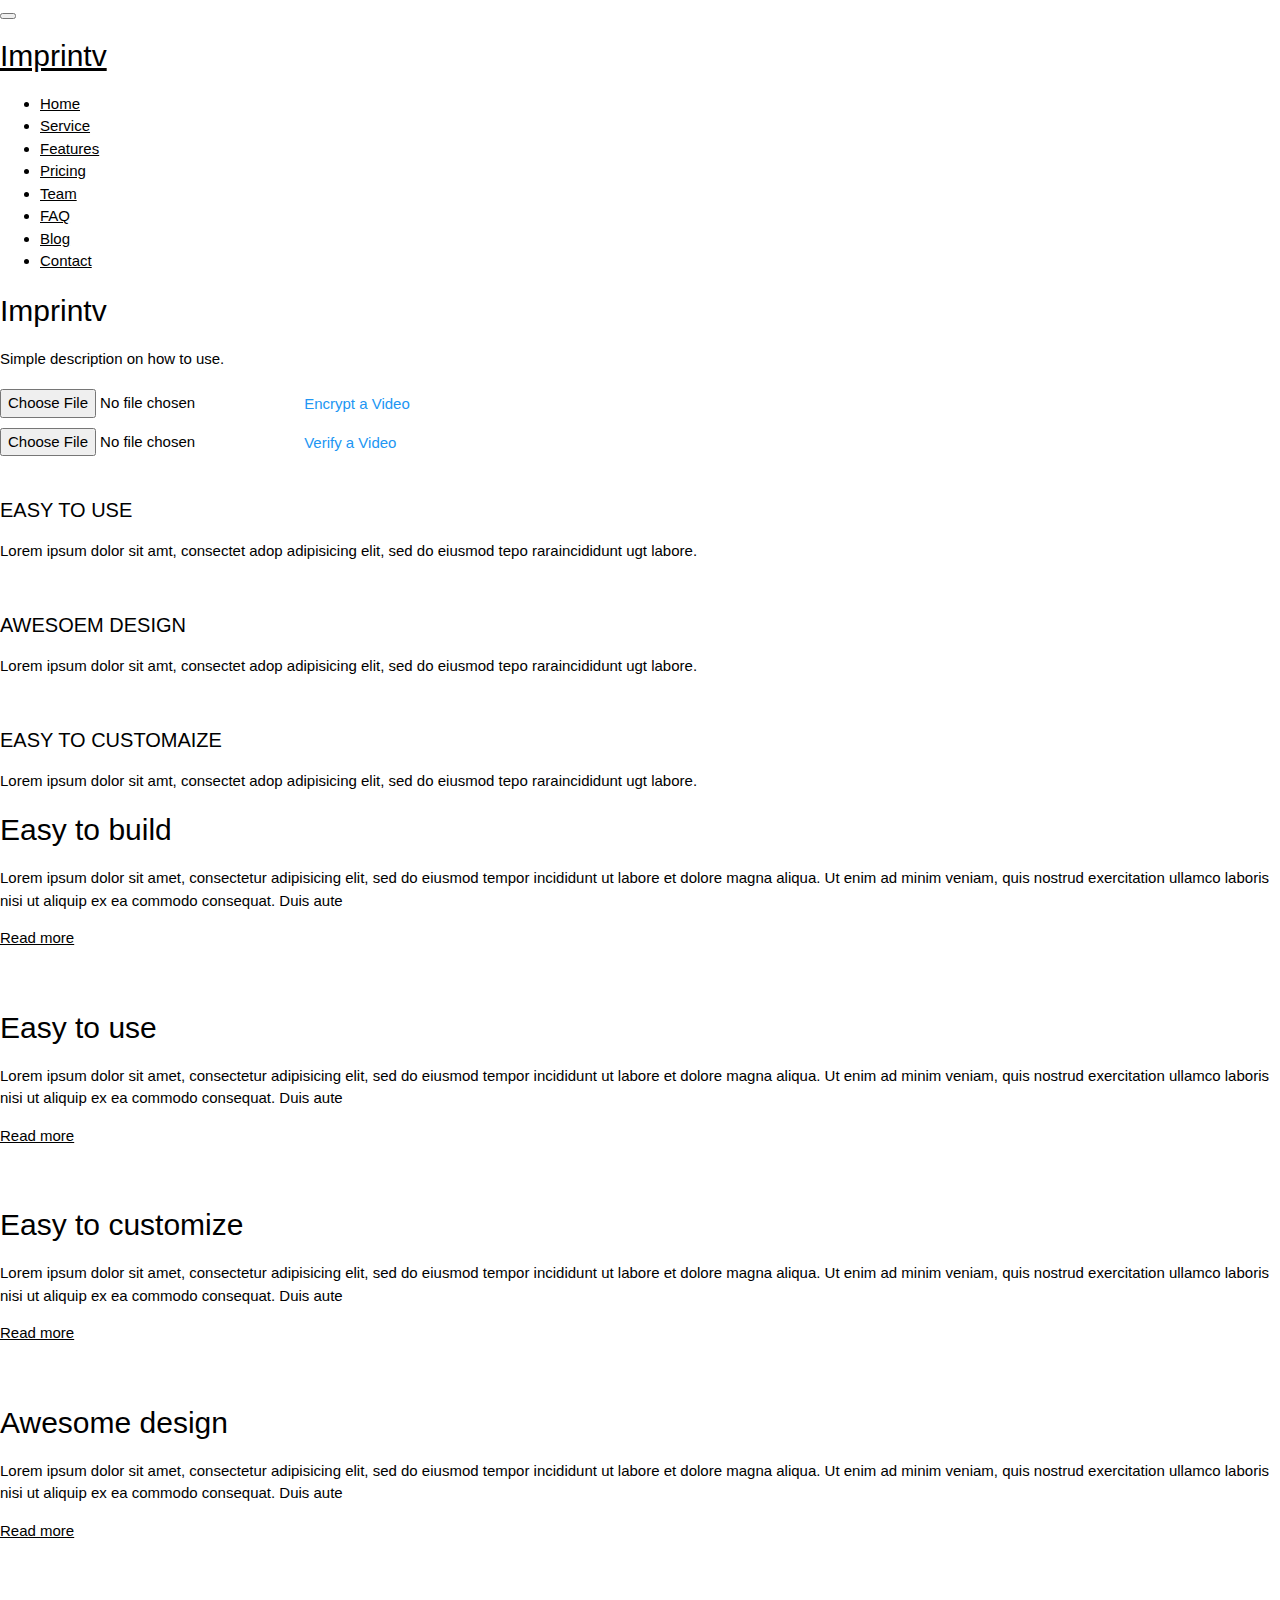
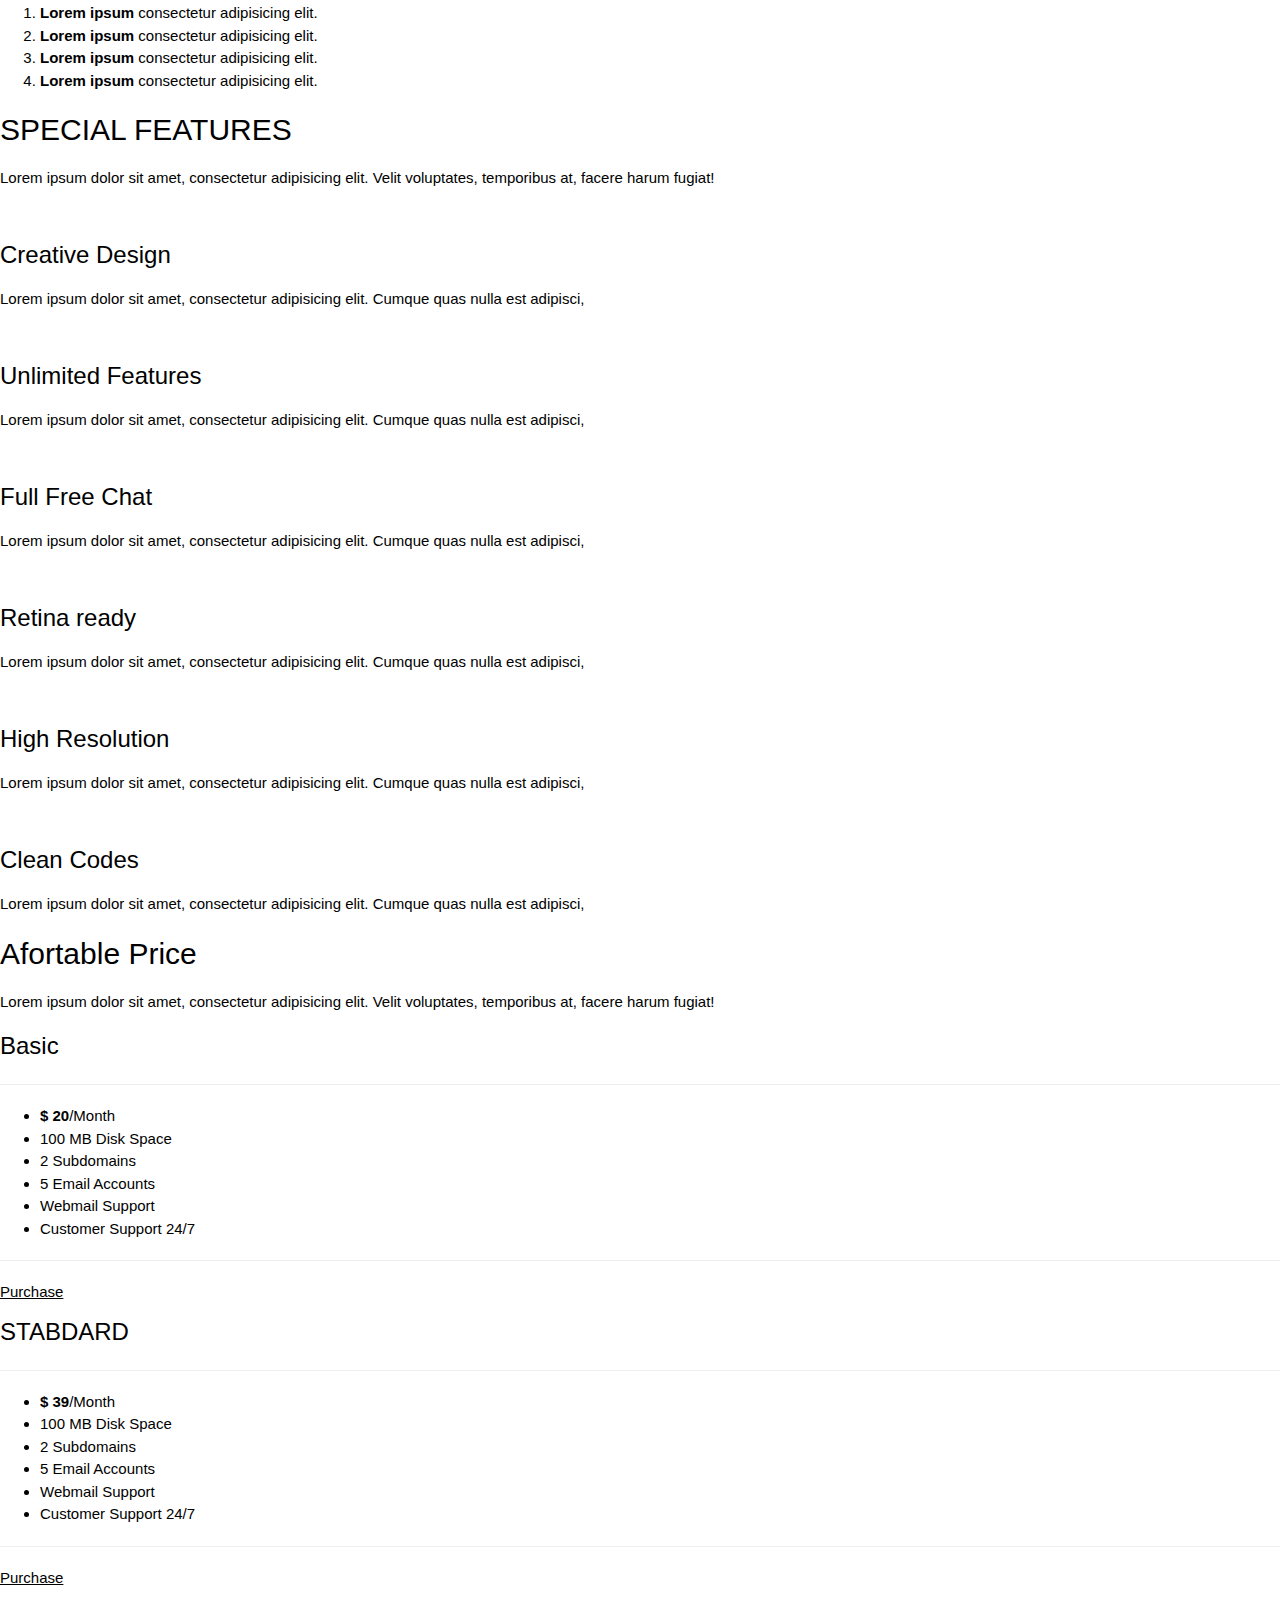
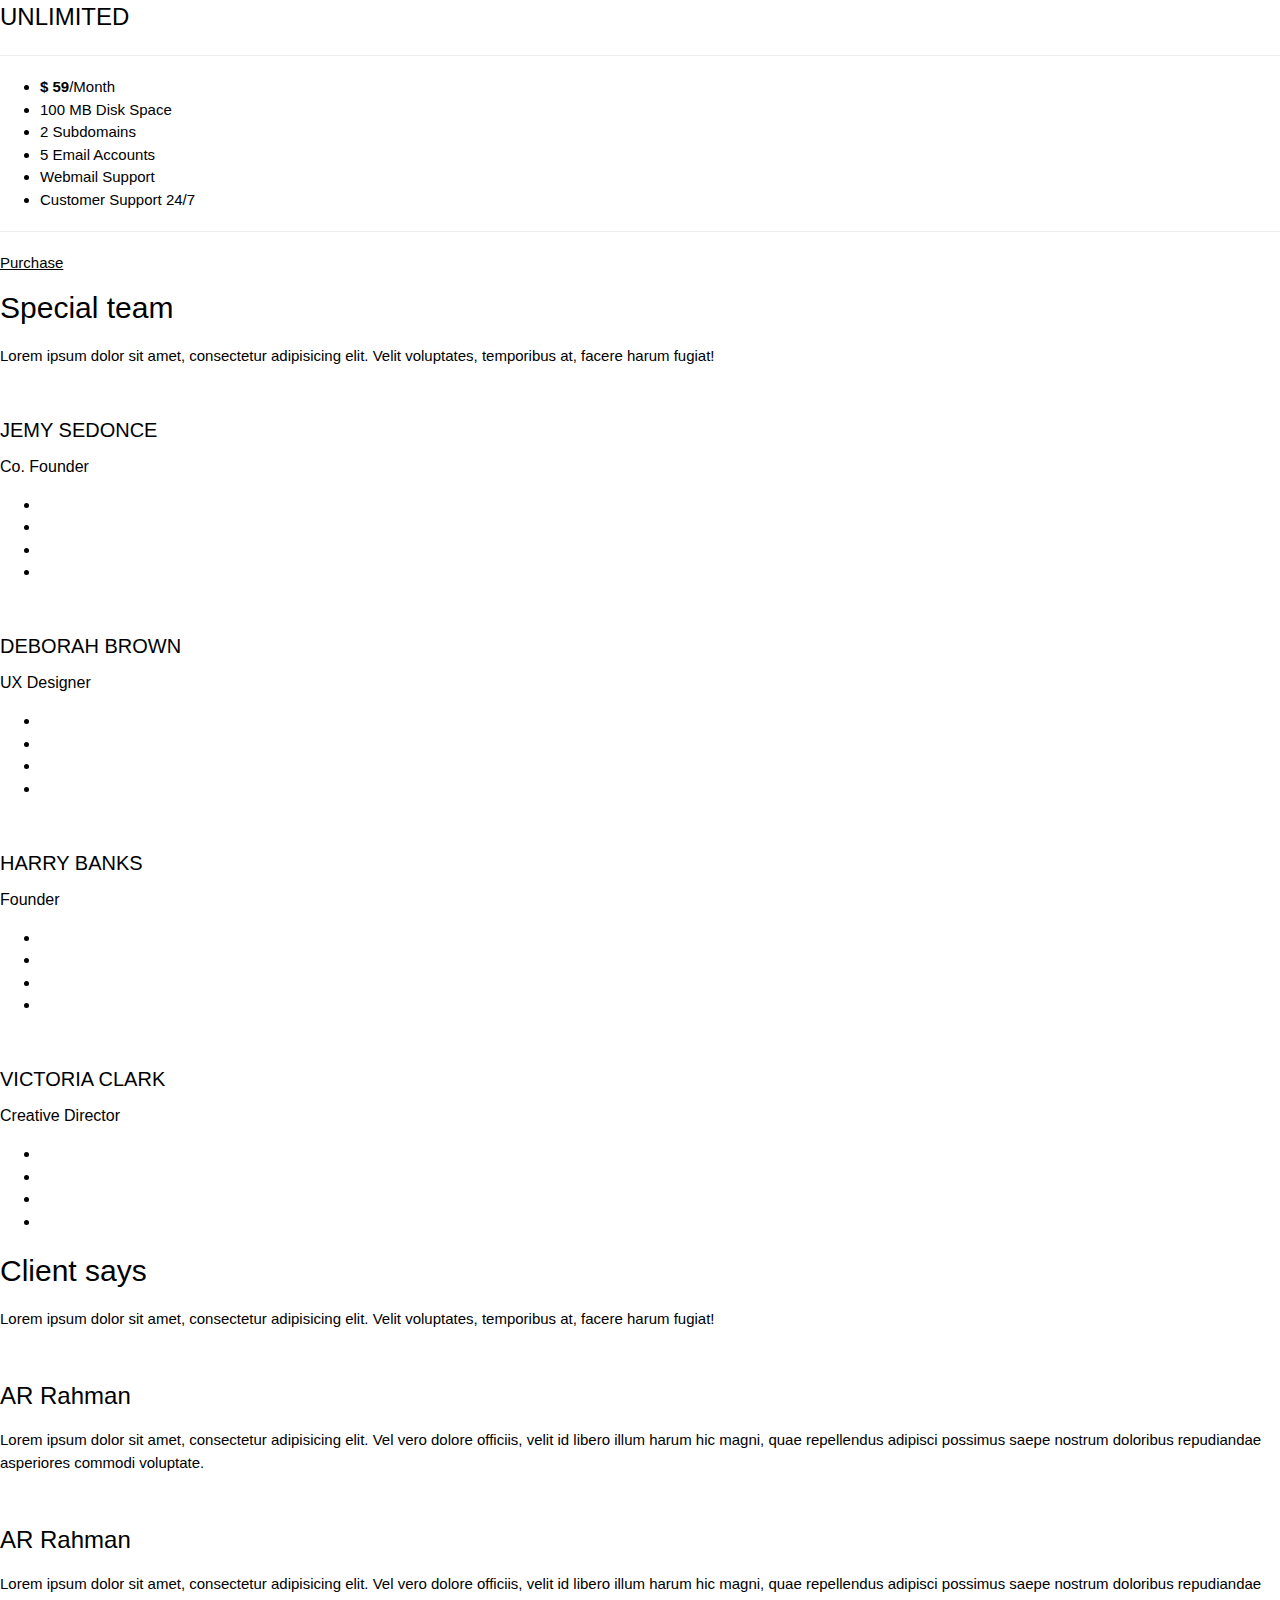
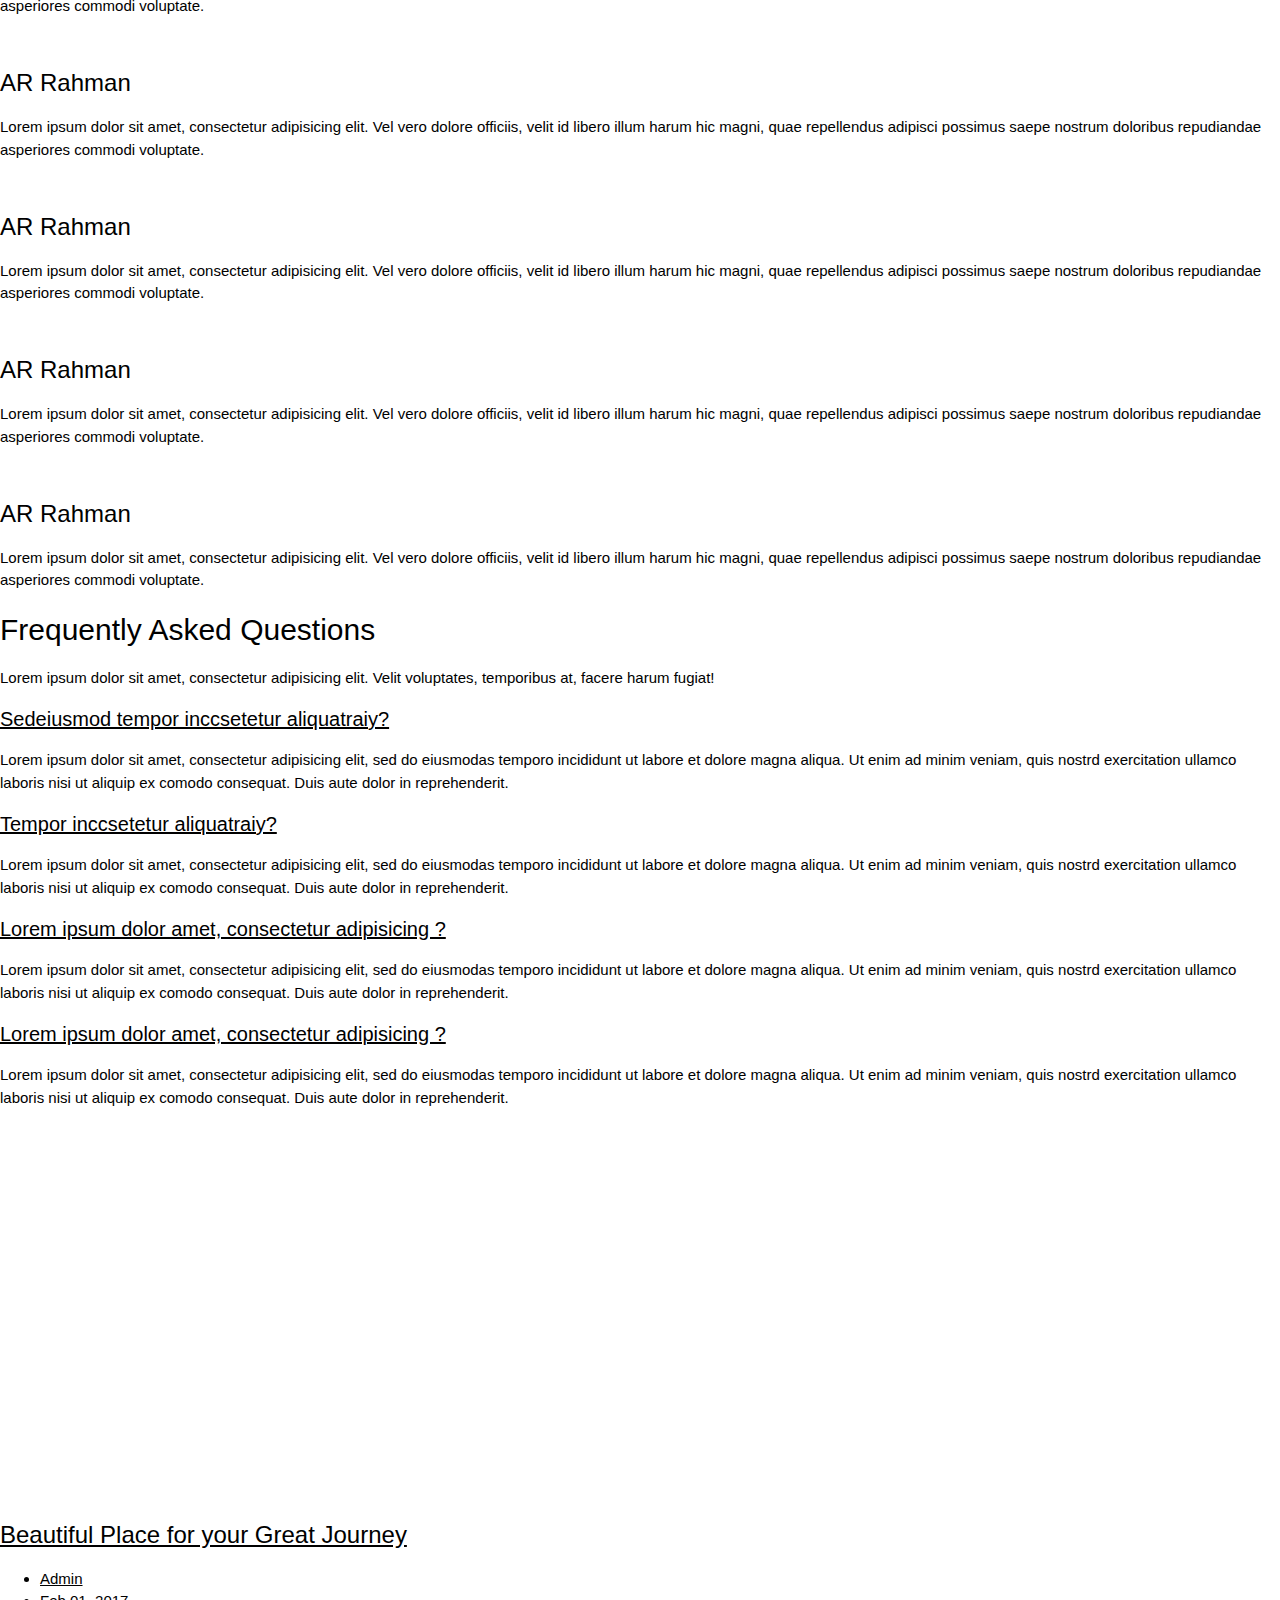
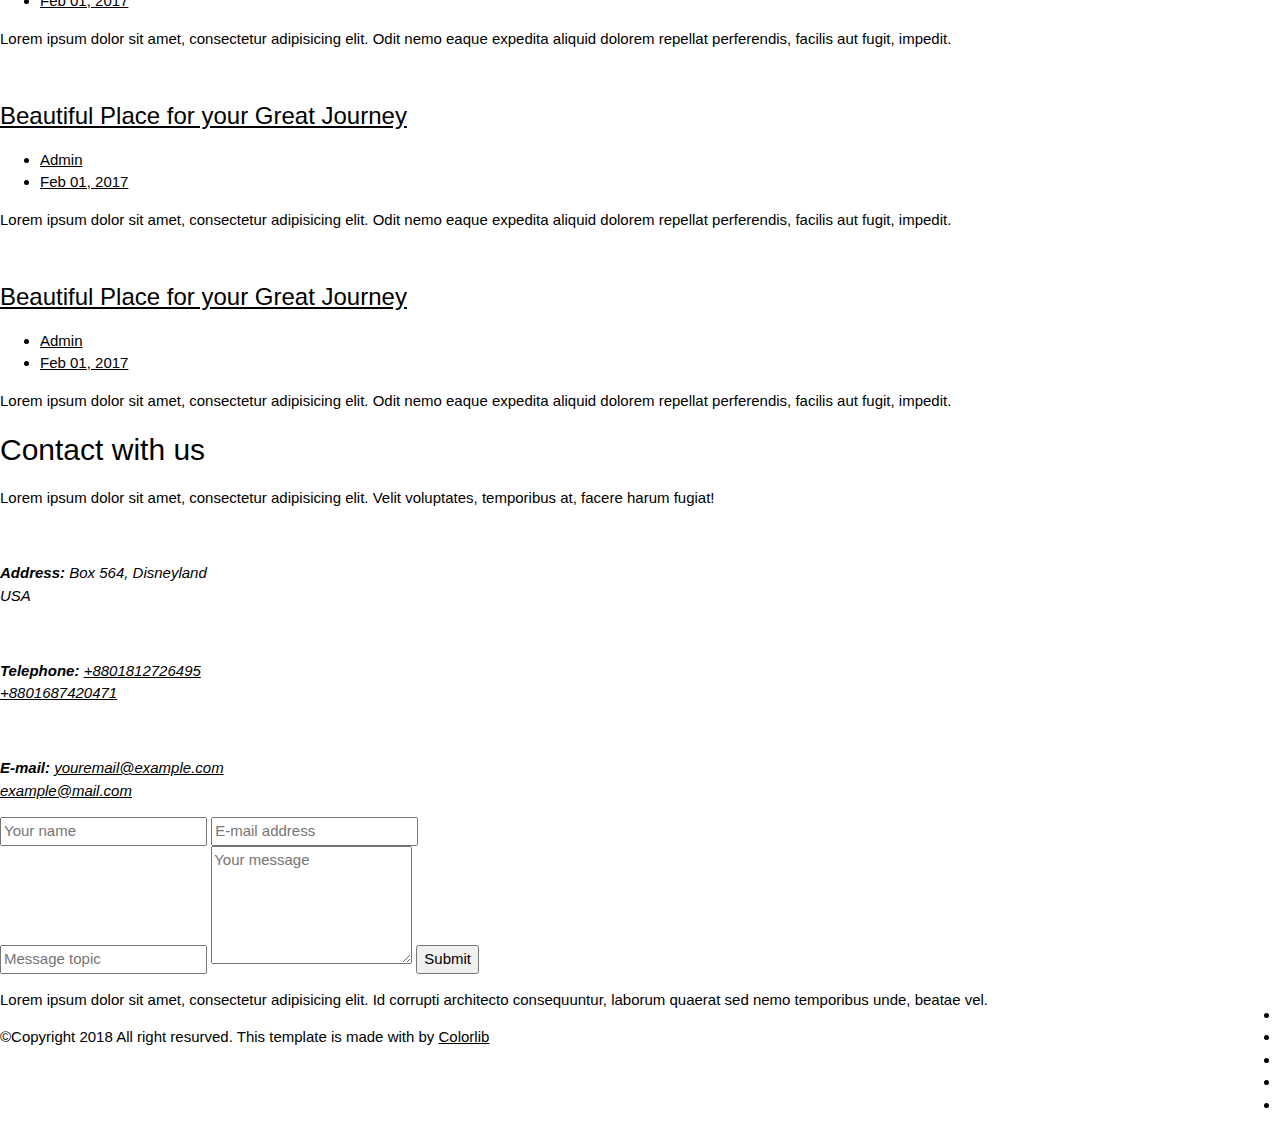
==== commit 705ce223: "Setup Home page to work how it did with the previous design." ====
--- a/templates/index.html
+++ b/templates/index.html
@@ -25,6 +25,10 @@
     <link rel="stylesheet" href="static/css/responsive.css">
     <script src="static/js/vendor/modernizr-2.8.3.min.js"></script>
 
+    <!--  Needed for Encrypt and Verify buttons  -->
+    <link rel="stylesheet" href="https://www.w3schools.com/w3css/4/w3.css">
+    <link rel="stylesheet" href="https://cdnjs.cloudflare.com/ajax/libs/font-awesome/4.7.0/css/font-awesome.min.css">
+
     <!--[if lt IE 9]>
         <script src="//oss.maxcdn.com/html5shiv/3.7.2/html5shiv.min.js"></script>
         <script src="//oss.maxcdn.com/respond/1.4.2/respond.min.js"></script>
@@ -52,7 +56,7 @@
                     <span class="icon-bar"></span>
                 </button>
                 <a href="#" class="navbar-brand logo">
-                    <h2>colid</h2>
+                    <h2>Imprintv</h2>
                 </a>
             </div>
             <!--Logo/-->
@@ -76,31 +80,41 @@
 
     <!--Header-area-->
     <header class="header-area overlay full-height relative v-center" id="home-page">
-        <div class="absolute anlge-bg"></div>
-        <div class="container">
-            <div class="row v-center">
-                <div class="col-xs-12 col-md-7 header-text">
-                    <h2>It’s all about Promoting your Business</h2>
-                    <p>Lorem ipsum dolor sit amet, consectetur adipisicing elit. Libero ex inventore vel error quibusdam animi fugiat, doloribus dolores consectetur nulla deleniti sint blanditiis quod debitis quis vitae officiis tempora numquam.</p>
-                    <a href="#" class="button white">Watch video</a>
-                </div>
-                <div class="hidden-xs hidden-sm col-md-5 text-right">
-                    <div class="screen-box screen-slider">
-                        <div class="item">
-                            <img src="static/images/screen-1.jpg" alt="">
-                        </div>
-                        <div class="item">
-                            <img src="static/images/screen-2.jpg" alt="">
-                        </div>
-                        <div class="item">
-                            <img src="static/images/screen-3.jpg" alt="">
-                        </div>
-                        <div class="item">
-                            <img src="static/images/screen-4.jpg" alt="">
-                        </div>
-                        <div class="item">
-                            <img src="static/images/screen-5.jpg" alt="">
-                        </div>
+<!--        <div class="absolute anlge-bg"></div>-->
+        <div class="container">
+            <div class="row">
+                <div class="col-xs-12 col-md-12 header-text">
+                    <h2 class="text-center">Imprintv</h2>
+                </div>
+            </div>
+            <div class="row">
+                <div class="col-xs-12 col-md-4 col-md-offset-4">
+                    <p class="text-center">Simple description on how to use.</p>
+                </div>
+            </div>
+            <div class="row">
+                <div class="col-md-4 text-center">
+                    <div id="encryptContainer">
+                        <form id="encryptForm" method="post" enctype="multipart/form-data" onsubmit="submitEncryptForm(); return false;">
+                            <input type="file" name="video" accept="video/*" id="encrypt" class="inputfile" onchange="form.onsubmit()">
+                            <label for="encrypt" class="w3-btn w3-white w3-text-blue w3-round-xxlarge">Encrypt a Video</label>
+                        </form>
+
+                        <div id="encryptDownloadArea">
+
+                      </div>
+
+                    </div>
+                </div>
+                <div class="col-md-4 col-md-offset-4">
+                    <div class="text-center" id="verifyContainer">
+                      <form id="verifyForm" method="post" enctype="multipart/form-data" onsubmit="submitVerifyForm(); return false;">
+                        <input type="file" name="video" accept="video/*" id="verify" class="inputfile" onchange="form.onsubmit()">
+                        <label for="verify" class="w3-btn w3-white w3-text-blue w3-round-xxlarge">Verify a Video</label>
+                      </form>
+                      <div id="verifyDownloadArea">
+
+                      </div>
                     </div>
                 </div>
             </div>
@@ -832,6 +846,7 @@
     <script src="static/js/wow.min.js"></script>
     <!--Main-active-JS-->
     <script src="static/js/main.js"></script>
+<script src="static/js/encrypt.js"></script>
 </body>
 
 </html>
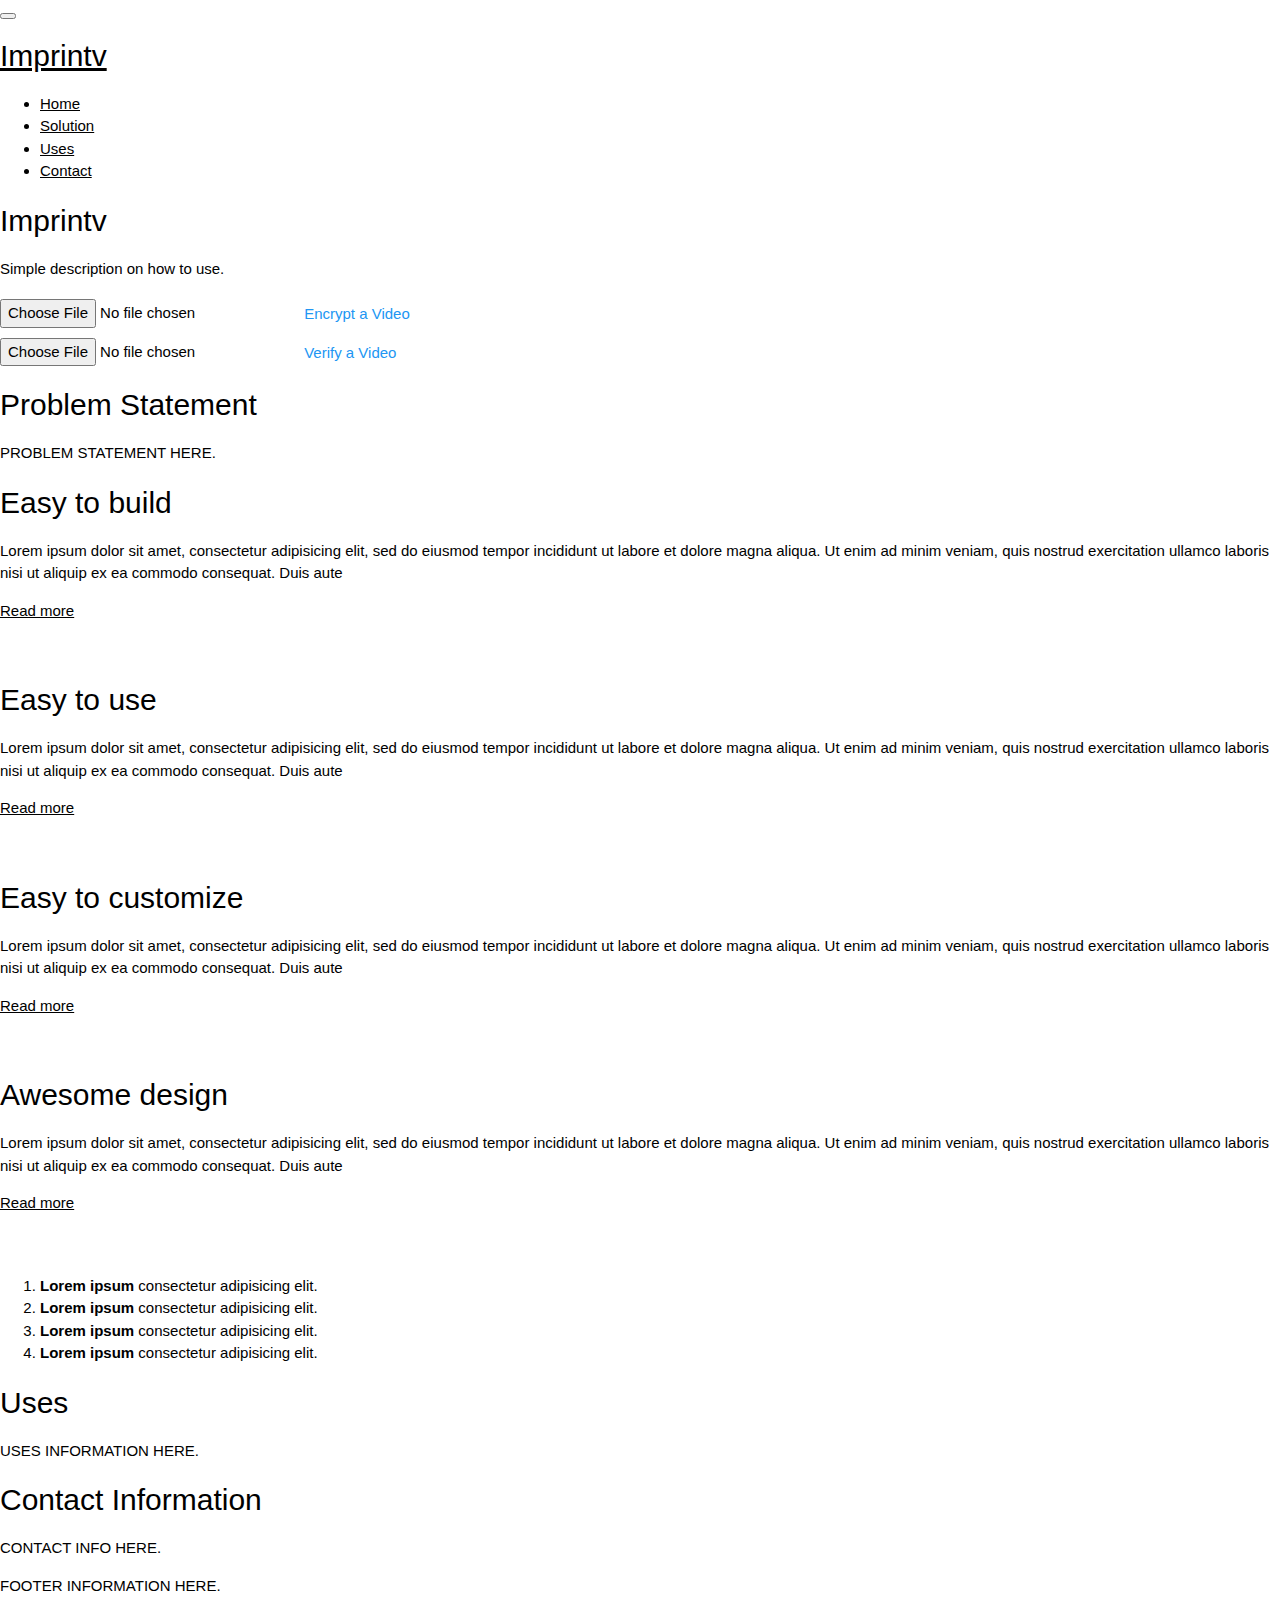
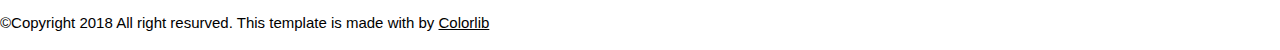
==== commit 516dd0a7: "Trimmed template down to sections we want to use." ====
--- a/templates/index.html
+++ b/templates/index.html
@@ -63,12 +63,12 @@
             <nav class="collapse navbar-collapse" id="primary-menu">
                 <ul class="nav navbar-nav navbar-right">
                     <li class="active"><a href="#home-page">Home</a></li>
-                    <li><a href="#service-page">Service</a></li>
-                    <li><a href="#feature-page">Features</a></li>
-                    <li><a href="#price-page">Pricing</a></li>
-                    <li><a href="#team-page">Team</a></li>
-                    <li><a href="#faq-page">FAQ</a></li>
-                    <li><a href="#blog-page">Blog</a></li>
+                    <li><a href="#service-page">Solution</a></li>
+                    <li><a href="#feature-page">Uses</a></li>
+<!--                    <li><a href="#price-page">Solution</a></li>-->
+<!--                    <li><a href="#team-page">Team</a></li>-->
+<!--                    <li><a href="#faq-page">FAQ</a></li>-->
+<!--                    <li><a href="#blog-page">Blog</a></li>-->
                     <li><a href="#contact-page">Contact</a></li>
                 </ul>
             </nav>
@@ -128,33 +128,12 @@
     <section class="gray-bg section-padding" id="service-page">
         <div class="container">
             <div class="row">
-                <div class="col-xs-12 col-sm-4">
-                    <div class="box">
-                        <div class="box-icon">
-                            <img src="static/images/service-icon-1.png" alt="">
+                <div class="col-xs-12 col-sm-6 col-sm-offset-3 text-center">
+                        <div class="page-title">
+                            <h2>Problem Statement</h2>
+                            <p>PROBLEM STATEMENT HERE.</p>
                         </div>
-                        <h4>EASY TO USE</h4>
-                        <p>Lorem ipsum dolor sit amt, consectet adop adipisicing elit, sed do eiusmod tepo raraincididunt ugt labore.</p>
-                    </div>
-                </div>
-                <div class="col-xs-12 col-sm-4">
-                    <div class="box">
-                        <div class="box-icon">
-                            <img src="static/images/service-icon-2.png" alt="">
-                        </div>
-                        <h4>AWESOEM DESIGN</h4>
-                        <p>Lorem ipsum dolor sit amt, consectet adop adipisicing elit, sed do eiusmod tepo raraincididunt ugt labore.</p>
-                    </div>
-                </div>
-                <div class="col-xs-12 col-sm-4">
-                    <div class="box">
-                        <div class="box-icon">
-                            <img src="static/images/service-icon-3.png" alt="">
-                        </div>
-                        <h4>EASY TO CUSTOMAIZE</h4>
-                        <p>Lorem ipsum dolor sit amt, consectet adop adipisicing elit, sed do eiusmod tepo raraincididunt ugt labore.</p>
-                    </div>
-                </div>
+                    </div>
             </div>
         </div>
     </section>
@@ -295,64 +274,8 @@
             <div class="row">
                 <div class="col-xs-12 col-sm-6 col-sm-offset-3 text-center">
                     <div class="page-title">
-                        <h2>SPECIAL FEATURES</h2>
-                        <p>Lorem ipsum dolor sit amet, consectetur adipisicing elit. Velit voluptates, temporibus at, facere harum fugiat!</p>
-                    </div>
-                </div>
-            </div>
-            <div class="row">
-                <div class="col-xs-12 col-sm-6 col-md-4">
-                    <div class="box">
-                        <div class="box-icon">
-                            <img src="static/images/portfolio-icon-1.png" alt="">
-                        </div>
-                        <h3>Creative Design</h3>
-                        <p>Lorem ipsum dolor sit amet, consectetur adipisicing elit. Cumque quas nulla est adipisci,</p>
-                    </div>
-                </div>
-                <div class="col-xs-12 col-sm-6 col-md-4">
-                    <div class="box">
-                        <div class="box-icon">
-                            <img src="static/images/portfolio-icon-2.png" alt="">
-                        </div>
-                        <h3>Unlimited Features</h3>
-                        <p>Lorem ipsum dolor sit amet, consectetur adipisicing elit. Cumque quas nulla est adipisci,</p>
-                    </div>
-                </div>
-                <div class="col-xs-12 col-sm-6 col-md-4">
-                    <div class="box">
-                        <div class="box-icon">
-                            <img src="static/images/portfolio-icon-3.png" alt="">
-                        </div>
-                        <h3>Full Free Chat</h3>
-                        <p>Lorem ipsum dolor sit amet, consectetur adipisicing elit. Cumque quas nulla est adipisci,</p>
-                    </div>
-                </div>
-                <div class="col-xs-12 col-sm-6 col-md-4">
-                    <div class="box">
-                        <div class="box-icon">
-                            <img src="static/images/portfolio-icon-4.png" alt="">
-                        </div>
-                        <h3>Retina ready</h3>
-                        <p>Lorem ipsum dolor sit amet, consectetur adipisicing elit. Cumque quas nulla est adipisci,</p>
-                    </div>
-                </div>
-                <div class="col-xs-12 col-sm-6 col-md-4">
-                    <div class="box">
-                        <div class="box-icon">
-                            <img src="static/images/portfolio-icon-5.png" alt="">
-                        </div>
-                        <h3>High Resolution</h3>
-                        <p>Lorem ipsum dolor sit amet, consectetur adipisicing elit. Cumque quas nulla est adipisci,</p>
-                    </div>
-                </div>
-                <div class="col-xs-12 col-sm-6 col-md-4">
-                    <div class="box">
-                        <div class="box-icon">
-                            <img src="static/images/portfolio-icon-6.png" alt="">
-                        </div>
-                        <h3>Clean Codes</h3>
-                        <p>Lorem ipsum dolor sit amet, consectetur adipisicing elit. Cumque quas nulla est adipisci,</p>
+                        <h2>Uses</h2>
+                        <p>USES INFORMATION HERE.</p>
                     </div>
                 </div>
             </div>
@@ -360,461 +283,68 @@
     </section>
 
 
-
-
-    <section class="price-area overlay section-padding" id="price-page">
-        <div class="container">
-            <div class="row">
-                <div class="col-xs-12 col-sm-6 col-sm-offset-3 text-center">
-                    <div class="page-title">
-                        <h2>Afortable Price</h2>
-                        <p>Lorem ipsum dolor sit amet, consectetur adipisicing elit. Velit voluptates, temporibus at, facere harum fugiat!</p>
-                    </div>
-                </div>
-            </div>
-            <div class="row">
-                <div class="col-xs-12 col-sm-4">
-                    <div class="price-table">
-                        <h3 class="text-uppercase price-title">Basic</h3>
-                        <hr>
-                        <ul class="list-unstyled">
-                            <li><strong class="amount">$ <span class="big">20</span></strong>/Month</li>
-                            <li>100 MB Disk Space</li>
-                            <li>2 Subdomains</li>
-                            <li>5 Email Accounts</li>
-                            <li>Webmail Support</li>
-                            <li>Customer Support 24/7</li>
-                        </ul>
-                        <hr>
-                        <a href="#" class="button">Purchase</a>
-                    </div>
-                </div>
-                <div class="col-xs-12 col-sm-4">
-                    <div class="price-table active">
-                        <span class="price-info"><span class="ti-crown"></span></span>
-                        <h3 class="text-uppercase price-title">STABDARD</h3>
-                        <hr>
-                        <ul class="list-unstyled">
-                            <li><strong class="amount">$ <span class="big">39</span></strong>/Month</li>
-                            <li>100 MB Disk Space</li>
-                            <li>2 Subdomains</li>
-                            <li>5 Email Accounts</li>
-                            <li>Webmail Support</li>
-                            <li>Customer Support 24/7</li>
-                        </ul>
-                        <hr>
-                        <a href="#" class="button">Purchase</a>
-                    </div>
-                </div>
-                <div class="col-xs-12 col-sm-4">
-                    <div class="price-table">
-                        <h3 class="text-uppercase price-title">UNLIMITED</h3>
-                        <hr>
-                        <ul class="list-unstyled">
-                            <li><strong class="amount">$ <span class="big">59</span></strong>/Month</li>
-                            <li>100 MB Disk Space</li>
-                            <li>2 Subdomains</li>
-                            <li>5 Email Accounts</li>
-                            <li>Webmail Support</li>
-                            <li>Customer Support 24/7</li>
-                        </ul>
-                        <hr>
-                        <a href="#" class="button">Purchase</a>
-                    </div>
-                </div>
-            </div>
-        </div>
-    </section>
-
-
-
-    <section class="section-padding gray-bg" id="team-page">
-        <div class="container">
-            <div class="row">
-                <div class="col-xs-12 col-sm-6 col-sm-offset-3 text-center">
-                    <div class="page-title">
-                        <h2>Special team</h2>
-                        <p>Lorem ipsum dolor sit amet, consectetur adipisicing elit. Velit voluptates, temporibus at, facere harum fugiat!</p>
-                    </div>
-                </div>
-            </div>
-            <div class="row">
-                <div class="col-xs-12 col-sm-6 col-md-3">
-                    <div class="single-team">
-                        <div class="team-photo">
-                            <img src="static/images/team-section-1.png" alt="">
-                        </div>
-                        <h4>JEMY SEDONCE</h4>
-                        <h6>Co. Founder</h6>
-                        <ul class="social-menu">
-                            <li><a href="#"><i class="ti-facebook"></i></a></li>
-                            <li><a href="#"><i class="ti-twitter"></i></a></li>
-                            <li><a href="#"><i class="ti-linkedin"></i></a></li>
-                            <li><a href="#"><i class="ti-pinterest"></i></a></li>
-                        </ul>
-                    </div>
-                </div>
-                <div class="col-xs-12 col-sm-6 col-md-3">
-                    <div class="single-team">
-                        <div class="team-photo">
-                            <img src="static/images/team-section-2.png" alt="">
-                        </div>
-                        <h4>DEBORAH BROWN</h4>
-                        <h6>UX Designer</h6>
-                        <ul class="social-menu">
-                            <li><a href="#"><i class="ti-facebook"></i></a></li>
-                            <li><a href="#"><i class="ti-twitter"></i></a></li>
-                            <li><a href="#"><i class="ti-linkedin"></i></a></li>
-                            <li><a href="#"><i class="ti-pinterest"></i></a></li>
-                        </ul>
-                    </div>
-                </div>
-                <div class="col-xs-12 col-sm-6 col-md-3">
-                    <div class="single-team">
-                        <div class="team-photo">
-                            <img src="static/images/team-section-3.png" alt="">
-                        </div>
-                        <h4>HARRY BANKS</h4>
-                        <h6>Founder</h6>
-                        <ul class="social-menu">
-                            <li><a href="#"><i class="ti-facebook"></i></a></li>
-                            <li><a href="#"><i class="ti-twitter"></i></a></li>
-                            <li><a href="#"><i class="ti-linkedin"></i></a></li>
-                            <li><a href="#"><i class="ti-pinterest"></i></a></li>
-                        </ul>
-                    </div>
-                </div>
-                <div class="col-xs-12 col-sm-6 col-md-3">
-                    <div class="single-team">
-                        <div class="team-photo">
-                            <img src="static/images/team-section-4.png" alt="">
-                        </div>
-                        <h4>VICTORIA CLARK</h4>
-                        <h6>Creative Director</h6>
-                        <ul class="social-menu">
-                            <li><a href="#"><i class="ti-facebook"></i></a></li>
-                            <li><a href="#"><i class="ti-twitter"></i></a></li>
-                            <li><a href="#"><i class="ti-linkedin"></i></a></li>
-                            <li><a href="#"><i class="ti-pinterest"></i></a></li>
-                        </ul>
-                    </div>
-                </div>
-            </div>
-        </div>
-    </section>
-
-
-
-
-    <section class="testimonial-area section-padding gray-bg overlay">
-        <div class="container">
-            <div class="row">
-                <div class="col-xs-12 col-sm-6 col-sm-offset-3 text-center">
-                    <div class="page-title">
-                        <h2>Client says</h2>
-                        <p>Lorem ipsum dolor sit amet, consectetur adipisicing elit. Velit voluptates, temporibus at, facere harum fugiat!</p>
-                    </div>
-                </div>
-            </div>
-            <div class="row">
-                <div class="col-xs-12 col-sm-10 col-sm-offset-1 col-md-8 col-md-offset-2">
-                    <div class="testimonials">
-                        <div class="testimonial">
-                            <div class="testimonial-photo">
-                                <img src="static/images/avatar-small-1.png" alt="">
-                            </div>
-                            <h3>AR Rahman</h3>
-                            <p>Lorem ipsum dolor sit amet, consectetur adipisicing elit. Vel vero dolore officiis, velit id libero illum harum hic magni, quae repellendus adipisci possimus saepe nostrum doloribus repudiandae asperiores commodi voluptate.</p>
-                        </div>
-                        <div class="testimonial">
-                            <div class="testimonial-photo">
-                                <img src="static/images/avatar-small-2.png" alt="">
-                            </div>
-                            <h3>AR Rahman</h3>
-                            <p>Lorem ipsum dolor sit amet, consectetur adipisicing elit. Vel vero dolore officiis, velit id libero illum harum hic magni, quae repellendus adipisci possimus saepe nostrum doloribus repudiandae asperiores commodi voluptate.</p>
-                        </div>
-                        <div class="testimonial">
-                            <div class="testimonial-photo">
-                                <img src="static/images/avatar-small-3.png" alt="">
-                            </div>
-                            <h3>AR Rahman</h3>
-                            <p>Lorem ipsum dolor sit amet, consectetur adipisicing elit. Vel vero dolore officiis, velit id libero illum harum hic magni, quae repellendus adipisci possimus saepe nostrum doloribus repudiandae asperiores commodi voluptate.</p>
-                        </div>
-                        <div class="testimonial">
-                            <div class="testimonial-photo">
-                                <img src="static/images/avatar-small-4.png" alt="">
-                            </div>
-                            <h3>AR Rahman</h3>
-                            <p>Lorem ipsum dolor sit amet, consectetur adipisicing elit. Vel vero dolore officiis, velit id libero illum harum hic magni, quae repellendus adipisci possimus saepe nostrum doloribus repudiandae asperiores commodi voluptate.</p>
-                        </div>
-                        <div class="testimonial">
-                            <div class="testimonial-photo">
-                                <img src="static/images/avatar-small-5.png" alt="">
-                            </div>
-                            <h3>AR Rahman</h3>
-                            <p>Lorem ipsum dolor sit amet, consectetur adipisicing elit. Vel vero dolore officiis, velit id libero illum harum hic magni, quae repellendus adipisci possimus saepe nostrum doloribus repudiandae asperiores commodi voluptate.</p>
-                        </div>
-                        <div class="testimonial">
-                            <div class="testimonial-photo">
-                                <img src="static/images/avatar-small-6.png" alt="">
-                            </div>
-                            <h3>AR Rahman</h3>
-                            <p>Lorem ipsum dolor sit amet, consectetur adipisicing elit. Vel vero dolore officiis, velit id libero illum harum hic magni, quae repellendus adipisci possimus saepe nostrum doloribus repudiandae asperiores commodi voluptate.</p>
-                        </div>
-                    </div>
-                </div>
-            </div>
-        </div>
-    </section>
-
-
-
-
-
-
-    <section class="gray-bg section-padding" id="faq-page">
-        <div class="container">
-            <div class="row">
-                <div class="col-xs-12 col-sm-6 col-sm-offset-3 text-center">
-                    <div class="page-title">
-                        <h2>Frequently Asked Questions</h2>
-                        <p>Lorem ipsum dolor sit amet, consectetur adipisicing elit. Velit voluptates, temporibus at, facere harum fugiat!</p>
-                    </div>
-                </div>
-            </div>
-            <div class="row">
-                <div class="col-xs-12 col-sm-10 col-sm-offset-1 col-md-8 col-md-offset-2">
-                    <div class="panel-group" id="accordion">
-                        <div class="panel">
-                            <h4 class="panel-title">
-                                <a data-toggle="collapse" data-parent="#accordion" href="#collapse1" aria-expanded="true">Sedeiusmod tempor inccsetetur aliquatraiy?</a>
-                            </h4>
-                            <div id="collapse1" class="panel-collapse collapse in">
-                                <p>Lorem ipsum dolor sit amet, consectetur adipisicing elit, sed do eiusmodas temporo incididunt ut labore et dolore magna aliqua. Ut enim ad minim veniam, quis nostrd exercitation ullamco laboris nisi ut aliquip ex comodo consequat. Duis aute dolor in reprehenderit.</p>
-                            </div>
-                        </div>
-                        <div class="panel">
-                            <h4 class="panel-title">
-                                <a data-toggle="collapse" data-parent="#accordion" href="#collapse2">Tempor inccsetetur aliquatraiy?</a>
-                            </h4>
-                            <div id="collapse2" class="panel-collapse collapse">
-                                <p>Lorem ipsum dolor sit amet, consectetur adipisicing elit, sed do eiusmodas temporo incididunt ut labore et dolore magna aliqua. Ut enim ad minim veniam, quis nostrd exercitation ullamco laboris nisi ut aliquip ex comodo consequat. Duis aute dolor in reprehenderit.</p>
-                            </div>
-                        </div>
-                        <div class="panel">
-                            <h4 class="panel-title">
-                                <a data-toggle="collapse" data-parent="#accordion" href="#collapse3">Lorem ipsum dolor amet, consectetur adipisicing ?</a>
-                            </h4>
-                            <div id="collapse3" class="panel-collapse collapse">
-                                <p>Lorem ipsum dolor sit amet, consectetur adipisicing elit, sed do eiusmodas temporo incididunt ut labore et dolore magna aliqua. Ut enim ad minim veniam, quis nostrd exercitation ullamco laboris nisi ut aliquip ex comodo consequat. Duis aute dolor in reprehenderit.</p>
-                            </div>
-                        </div>
-                        <div class="panel">
-                            <h4 class="panel-title">
-                                <a data-toggle="collapse" data-parent="#accordion" href="#collapse4">Lorem ipsum dolor amet, consectetur adipisicing ?</a>
-                            </h4>
-                            <div id="collapse4" class="panel-collapse collapse">
-                                <p>Lorem ipsum dolor sit amet, consectetur adipisicing elit, sed do eiusmodas temporo incididunt ut labore et dolore magna aliqua. Ut enim ad minim veniam, quis nostrd exercitation ullamco laboris nisi ut aliquip ex comodo consequat. Duis aute dolor in reprehenderit.</p>
-                            </div>
-                        </div>
-                    </div>
-                </div>
-            </div>
-        </div>
-    </section>
-
-
-
-
-
-
-
-
-    <section class="section-padding overlay client-area overlay" id="client-page">
-        <div class="container">
-            <div class="row text-center">
-                <div class="col-xs-12">
-                    <div class="clients">
-                        <div class="item">
-                            <img src="static/images/themeforest.gif" alt="">
-                        </div>
-                        <div class="item">
-                            <img src="static/images/coadcanyon.gif" alt="">
-                        </div>
-                        <div class="item">
-                            <img src="static/images/graphicriver.gif" alt="">
-                        </div>
-                        <div class="item">
-                            <img src="static/images/docean.gif" alt="">
-                        </div>
-                        <div class="item">
-                            <img src="static/images/audiojungle.gif" alt="">
-                        </div>
-                        <div class="item">
-                            <img src="static/images/actividen.gif" alt="">
-                        </div>
-                        <div class="item">
-                            <img src="static/images/photodone.gif" alt="">
-                        </div>
-                        <div class="item">
-                            <img src="static/images/videgub.gif" alt="">
-                        </div>
-                        <div class="item">
-                            <img src="static/images/themeforest.gif" alt="">
-                        </div>
-                        <div class="item">
-                            <img src="static/images/coadcanyon.gif" alt="">
-                        </div>
-                        <div class="item">
-                            <img src="static/images/graphicriver.gif" alt="">
-                        </div>
-                        <div class="item">
-                            <img src="static/images/docean.gif" alt="">
-                        </div>
-                        <div class="item">
-                            <img src="static/images/audiojungle.gif" alt="">
-                        </div>
-                        <div class="item">
-                            <img src="static/images/actividen.gif" alt="">
-                        </div>
-                        <div class="item">
-                            <img src="static/images/photodone.gif" alt="">
-                        </div>
-                        <div class="item">
-                            <img src="static/images/videgub.gif" alt="">
-                        </div>
-                    </div>
-                </div>
-            </div>
-        </div>
-    </section>
-
-
-    <section class="section-padding gray-bg" id="blog-page">
-        <div class="container">
-            <div class="row">
-                <div class="col-xs-12 col-sm-4">
-                    <div class="single-blog">
-                        <div class="blog-photo">
-                            <img src="static/images/small1.jpg" alt="">
-                        </div>
-                        <div class="blog-content">
-                            <h3><a href="#">Beautiful Place for your Great Journey</a></h3>
-                            <ul class="blog-meta">
-                                <li><span class="ti-user"></span> <a href="#">Admin</a></li>
-                                <li><span class="ti-calendar"></span> <a href="#">Feb 01, 2017</a></li>
-                            </ul>
-                            <p>Lorem ipsum dolor sit amet, consectetur adipisicing elit. Odit nemo eaque expedita aliquid dolorem repellat perferendis, facilis aut fugit, impedit.</p>
-                        </div>
-                    </div>
-                </div>
-                <div class="col-xs-12 col-sm-4">
-                    <div class="single-blog">
-                        <div class="blog-photo">
-                            <img src="static/images/small2.jpg" alt="">
-                        </div>
-                        <div class="blog-content">
-                            <h3><a href="#">Beautiful Place for your Great Journey</a></h3>
-                            <ul class="blog-meta">
-                                <li><span class="ti-user"></span> <a href="#">Admin</a></li>
-                                <li><span class="ti-calendar"></span> <a href="#">Feb 01, 2017</a></li>
-                            </ul>
-                            <p>Lorem ipsum dolor sit amet, consectetur adipisicing elit. Odit nemo eaque expedita aliquid dolorem repellat perferendis, facilis aut fugit, impedit.</p>
-                        </div>
-                    </div>
-                </div>
-                <div class="col-xs-12 col-sm-4">
-                    <div class="single-blog">
-                        <div class="blog-photo">
-                            <img src="static/images/small3.jpg" alt="">
-                        </div>
-                        <div class="blog-content">
-                            <h3><a href="#">Beautiful Place for your Great Journey</a></h3>
-                            <ul class="blog-meta">
-                                <li><span class="ti-user"></span> <a href="#">Admin</a></li>
-                                <li><span class="ti-calendar"></span> <a href="#">Feb 01, 2017</a></li>
-                            </ul>
-                            <p>Lorem ipsum dolor sit amet, consectetur adipisicing elit. Odit nemo eaque expedita aliquid dolorem repellat perferendis, facilis aut fugit, impedit.</p>
-                        </div>
-                    </div>
-                </div>
-            </div>
-        </div>
-    </section>
-
-
-
+<!--    <section class="gray-bg section-padding" id="faq-page">-->
+<!--        <div class="container">-->
+<!--            <div class="row">-->
+<!--                <div class="col-xs-12 col-sm-6 col-sm-offset-3 text-center">-->
+<!--                    <div class="page-title">-->
+<!--                        <h2>Frequently Asked Questions</h2>-->
+<!--                        <p>Lorem ipsum dolor sit amet, consectetur adipisicing elit. Velit voluptates, temporibus at, facere harum fugiat!</p>-->
+<!--                    </div>-->
+<!--                </div>-->
+<!--            </div>-->
+<!--            <div class="row">-->
+<!--                <div class="col-xs-12 col-sm-10 col-sm-offset-1 col-md-8 col-md-offset-2">-->
+<!--                    <div class="panel-group" id="accordion">-->
+<!--                        <div class="panel">-->
+<!--                            <h4 class="panel-title">-->
+<!--                                <a data-toggle="collapse" data-parent="#accordion" href="#collapse1" aria-expanded="true">Sedeiusmod tempor inccsetetur aliquatraiy?</a>-->
+<!--                            </h4>-->
+<!--                            <div id="collapse1" class="panel-collapse collapse in">-->
+<!--                                <p>Lorem ipsum dolor sit amet, consectetur adipisicing elit, sed do eiusmodas temporo incididunt ut labore et dolore magna aliqua. Ut enim ad minim veniam, quis nostrd exercitation ullamco laboris nisi ut aliquip ex comodo consequat. Duis aute dolor in reprehenderit.</p>-->
+<!--                            </div>-->
+<!--                        </div>-->
+<!--                        <div class="panel">-->
+<!--                            <h4 class="panel-title">-->
+<!--                                <a data-toggle="collapse" data-parent="#accordion" href="#collapse2">Tempor inccsetetur aliquatraiy?</a>-->
+<!--                            </h4>-->
+<!--                            <div id="collapse2" class="panel-collapse collapse">-->
+<!--                                <p>Lorem ipsum dolor sit amet, consectetur adipisicing elit, sed do eiusmodas temporo incididunt ut labore et dolore magna aliqua. Ut enim ad minim veniam, quis nostrd exercitation ullamco laboris nisi ut aliquip ex comodo consequat. Duis aute dolor in reprehenderit.</p>-->
+<!--                            </div>-->
+<!--                        </div>-->
+<!--                        <div class="panel">-->
+<!--                            <h4 class="panel-title">-->
+<!--                                <a data-toggle="collapse" data-parent="#accordion" href="#collapse3">Lorem ipsum dolor amet, consectetur adipisicing ?</a>-->
+<!--                            </h4>-->
+<!--                            <div id="collapse3" class="panel-collapse collapse">-->
+<!--                                <p>Lorem ipsum dolor sit amet, consectetur adipisicing elit, sed do eiusmodas temporo incididunt ut labore et dolore magna aliqua. Ut enim ad minim veniam, quis nostrd exercitation ullamco laboris nisi ut aliquip ex comodo consequat. Duis aute dolor in reprehenderit.</p>-->
+<!--                            </div>-->
+<!--                        </div>-->
+<!--                        <div class="panel">-->
+<!--                            <h4 class="panel-title">-->
+<!--                                <a data-toggle="collapse" data-parent="#accordion" href="#collapse4">Lorem ipsum dolor amet, consectetur adipisicing ?</a>-->
+<!--                            </h4>-->
+<!--                            <div id="collapse4" class="panel-collapse collapse">-->
+<!--                                <p>Lorem ipsum dolor sit amet, consectetur adipisicing elit, sed do eiusmodas temporo incididunt ut labore et dolore magna aliqua. Ut enim ad minim veniam, quis nostrd exercitation ullamco laboris nisi ut aliquip ex comodo consequat. Duis aute dolor in reprehenderit.</p>-->
+<!--                            </div>-->
+<!--                        </div>-->
+<!--                    </div>-->
+<!--                </div>-->
+<!--            </div>-->
+<!--        </div>-->
+<!--    </section>-->
 
 
     <footer class="footer-area relative sky-bg" id="contact-page">
-        <div class="absolute footer-bg"></div>
+<!--        <div class="absolute footer-bg"></div>-->
         <div class="footer-top">
             <div class="container">
                 <div class="row">
                     <div class="col-xs-12 col-sm-6 col-sm-offset-3 text-center">
                         <div class="page-title">
-                            <h2>Contact with us</h2>
-                            <p>Lorem ipsum dolor sit amet, consectetur adipisicing elit. Velit voluptates, temporibus at, facere harum fugiat!</p>
+                            <h2>Contact Information</h2>
+                            <p>CONTACT INFO HERE.</p>
                         </div>
-                    </div>
-                </div>
-                <div class="row">
-                    <div class="col-xs-12 col-md-4">
-                        <address class="side-icon-boxes">
-                            <div class="side-icon-box">
-                                <div class="side-icon">
-                                    <img src="static/images/location-arrow.png" alt="">
-                                </div>
-                                <p><strong>Address: </strong> Box 564, Disneyland <br />USA</p>
-                            </div>
-                            <div class="side-icon-box">
-                                <div class="side-icon">
-                                    <img src="static/images/phone-arrow.png" alt="">
-                                </div>
-                                <p><strong>Telephone: </strong>
-                                    <a href="callto:8801812726495">+8801812726495</a> <br />
-                                    <a href="callto:8801687420471">+8801687420471</a>
-                                </p>
-                            </div>
-                            <div class="side-icon-box">
-                                <div class="side-icon">
-                                    <img src="static/images/mail-arrow.png" alt="">
-                                </div>
-                                <p><strong>E-mail: </strong>
-                                    <a href="mailto:youremail@example.com">youremail@example.com</a> <br />
-                                    <a href="mailto:youremail@example.com">example@mail.com</a>
-                                </p>
-                            </div>
-                        </address>
-                    </div>
-                    <div class="col-xs-12 col-md-8">
-                        <form action="process.php" id="contact-form" method="post" class="contact-form">
-                            <div class="form-double">
-                                <input type="text" id="form-name" name="form-name" placeholder="Your name" class="form-control" required="required">
-                                <input type="email" id="form-email" name="form-email" class="form-control" placeholder="E-mail address" required="required">
-                            </div>
-                            <input type="text" id="form-subject" name="form-subject" class="form-control" placeholder="Message topic">
-                            <textarea name="message" id="form-message" name="form-message" rows="5" class="form-control" placeholder="Your message" required="required"></textarea>
-                            <button type="sibmit" class="button">Submit</button>
-                        </form>
-                    </div>
-                </div>
-            </div>
-        </div>
-        <div class="footer-middle">
-            <div class="container">
-                <div class="row">
-                    <div class="col-xs-12 col-sm-6 pull-right">
-                        <ul class="social-menu text-right x-left">
-                            <li><a href="#"><i class="ti-facebook"></i></a></li>
-                            <li><a href="#"><i class="ti-twitter"></i></a></li>
-                            <li><a href="#"><i class="ti-google"></i></a></li>
-                            <li><a href="#"><i class="ti-linkedin"></i></a></li>
-                            <li><a href="#"><i class="ti-github"></i></a></li>
-                        </ul>
-                    </div>
-                    <div class="col-xs-12 col-sm-6">
-                        <p>Lorem ipsum dolor sit amet, consectetur adipisicing elit. Id corrupti architecto consequuntur, laborum quaerat sed nemo temporibus unde, beatae vel.</p>
                     </div>
                 </div>
             </div>
@@ -823,6 +353,7 @@
             <div class="container">
                 <div class="row">
                     <div class="col-xs-12 text-center">
+                        <p>FOOTER INFORMATION HERE.</p>
                         <p>&copy;Copyright 2018 All right resurved.  This template is made with <i class="ti-heart" aria-hidden="true"></i> by <a href="https://colorlib.com">Colorlib</a></p>
                     </div>
                 </div>
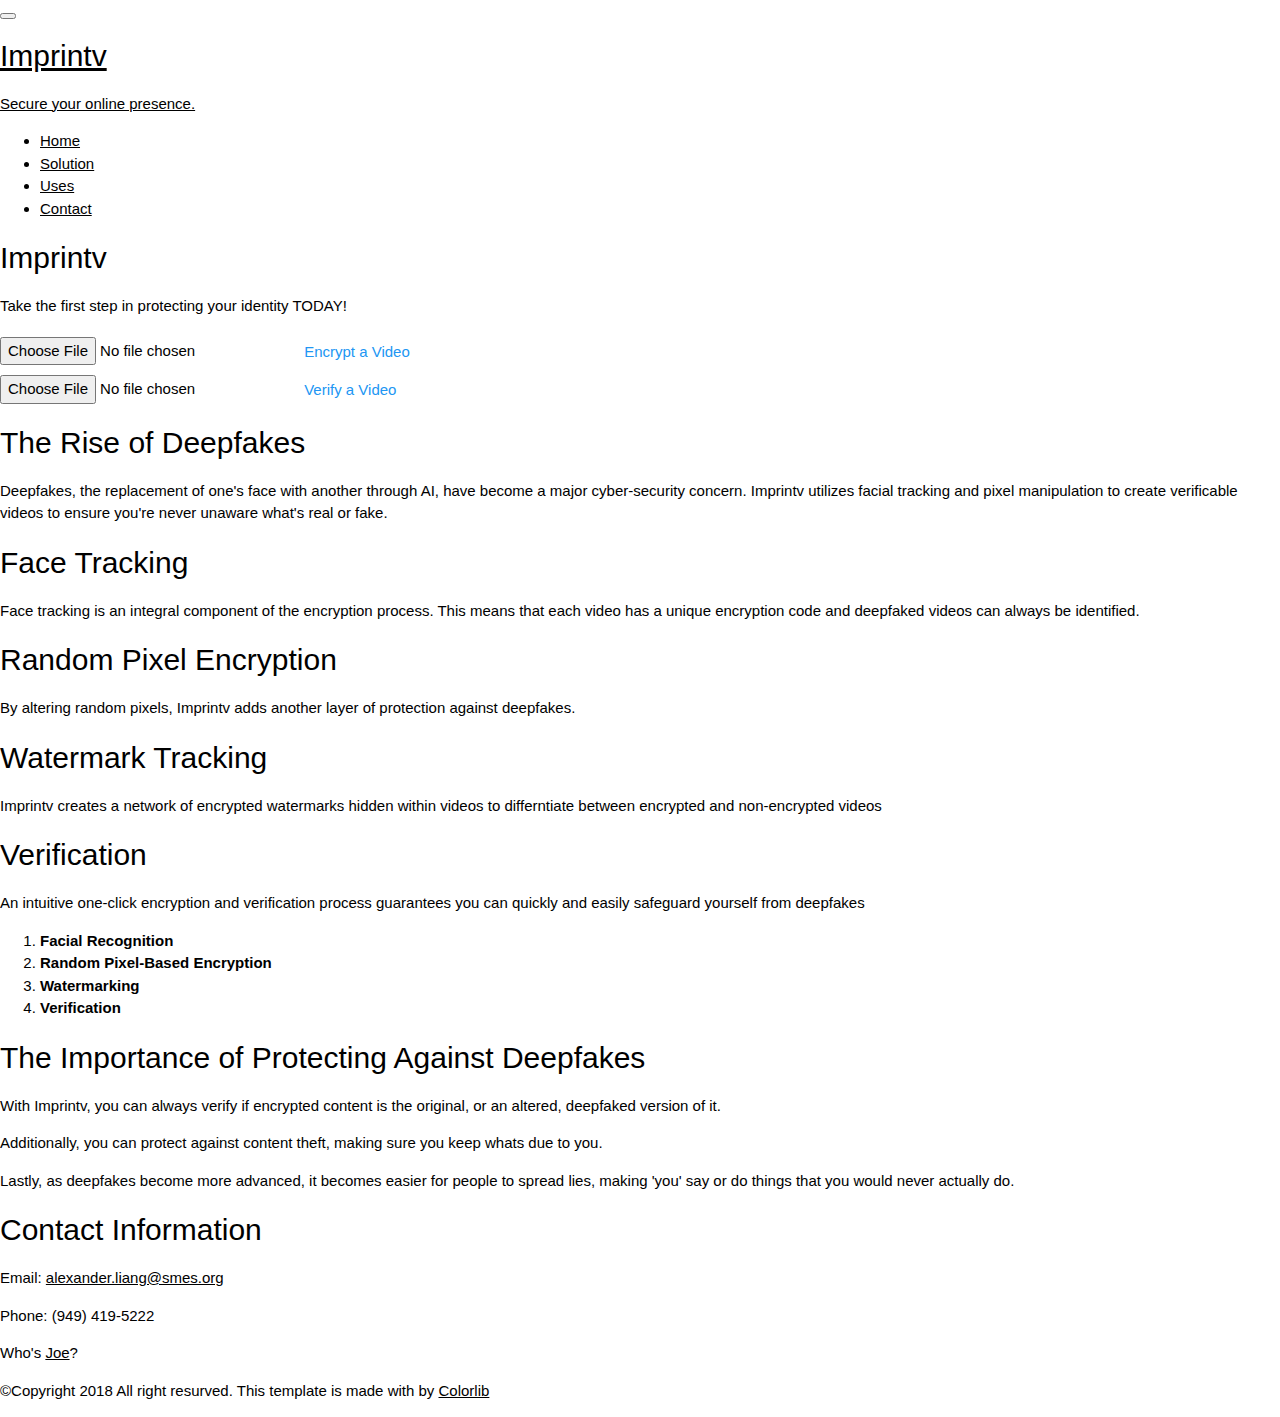
==== commit 0c79c773: "Filled in textual information." ====
--- a/templates/index.html
+++ b/templates/index.html
@@ -57,6 +57,7 @@
                 </button>
                 <a href="#" class="navbar-brand logo">
                     <h2>Imprintv</h2>
+                    <p>Secure your online presence.</p>
                 </a>
             </div>
             <!--Logo/-->
@@ -89,7 +90,7 @@
             </div>
             <div class="row">
                 <div class="col-xs-12 col-md-4 col-md-offset-4">
-                    <p class="text-center">Simple description on how to use.</p>
+                    <p class="text-center">Take the first step in protecting your identity <str>TODAY!</str></p>
                 </div>
             </div>
             <div class="row">
@@ -130,8 +131,8 @@
             <div class="row">
                 <div class="col-xs-12 col-sm-6 col-sm-offset-3 text-center">
                         <div class="page-title">
-                            <h2>Problem Statement</h2>
-                            <p>PROBLEM STATEMENT HERE.</p>
+                            <h2>The Rise of Deepfakes</h2>
+                            <p>Deepfakes, the replacement of one's face with another through AI, have become a major cyber-security concern. Imprintv utilizes facial tracking and pixel manipulation to create verificable videos to ensure you're never unaware what's real or fake. </p>
                         </div>
                     </div>
             </div>
@@ -149,116 +150,116 @@
                                 <div class="v-center">
                                     <div class="col-xs-12 col-md-6">
                                         <div class="caption-title" data-animation="animated fadeInUp">
-                                            <h2>Easy to build</h2>
+                                            <h2>Face Tracking</h2>
                                         </div>
                                         <div class="caption-desc" data-animation="animated fadeInUp">
-                                            <p>Lorem ipsum dolor sit amet, consectetur adipisicing elit, sed do eiusmod tempor incididunt ut labore et dolore magna aliqua. Ut enim ad minim veniam, quis nostrud exercitation ullamco laboris nisi ut aliquip ex ea commodo consequat. Duis aute</p>
-                                        </div>
-                                        <div class="caption-button" data-animation="animated fadeInUp">
-                                            <a href="#" class="button">Read more</a>
-                                        </div>
+                                            <p>Face tracking is an integral component of the encryption process. This means that each video has a unique encryption code and deepfaked videos can always be identified. </p>
+                                        </div>
+                                        <!--<div class="caption-button" data-animation="animated fadeInUp">-->
+                                            <!--<a href="#" class="button">Read more</a>-->
+                                        <!--</div>-->
                                     </div>
-                                    <div class="col-xs-6 col-md-3">
-                                        <div class="caption-photo one" data-animation="animated fadeInRight">
-                                            <img src="static/images/screen-1.jpg" alt="">
-                                        </div>
-                                    </div>
-                                    <div class="col-xs-6 col-md-3">
-                                        <div class="caption-photo two" data-animation="animated fadeInRight">
-                                            <img src="static/images/screen-2.jpg" alt="">
-                                        </div>
-                                    </div>
+                                    <!--<div class="col-xs-6 col-md-3">-->
+                                        <!--<div class="caption-photo one" data-animation="animated fadeInRight">-->
+                                            <!--<img src="static/images/screen-1.jpg" alt="">-->
+                                        <!--</div>-->
+                                    <!--</div>-->
+                                    <!--<div class="col-xs-6 col-md-3">-->
+                                        <!--<div class="caption-photo two" data-animation="animated fadeInRight">-->
+                                            <!--<img src="static/images/screen-2.jpg" alt="">-->
+                                        <!--</div>-->
+                                    <!--</div>-->
                                 </div>
                             </div>
                             <div class="item row">
                                 <div class="v-center">
                                     <div class="col-xs-12 col-md-6">
                                         <div class="caption-title" data-animation="animated fadeInUp">
-                                            <h2>Easy to use</h2>
+                                            <h2>Random Pixel Encryption</h2>
                                         </div>
                                         <div class="caption-desc" data-animation="animated fadeInUp">
-                                            <p>Lorem ipsum dolor sit amet, consectetur adipisicing elit, sed do eiusmod tempor incididunt ut labore et dolore magna aliqua. Ut enim ad minim veniam, quis nostrud exercitation ullamco laboris nisi ut aliquip ex ea commodo consequat. Duis aute</p>
-                                        </div>
-                                        <div class="caption-button" data-animation="animated fadeInUp">
-                                            <a href="#" class="button">Read more</a>
-                                        </div>
+                                            <p>By altering random pixels, Imprintv adds another layer of protection against deepfakes.</p>
+                                        </div>
+                                        <!--<div class="caption-button" data-animation="animated fadeInUp">-->
+                                            <!--<a href="#" class="button">Read more</a>-->
+                                        <!--</div>-->
                                     </div>
-                                    <div class="col-xs-6 col-md-3">
-                                        <div class="caption-photo one" data-animation="animated fadeInRight">
-                                            <img src="static/images/screen-3.jpg" alt="">
-                                        </div>
-                                    </div>
-                                    <div class="col-xs-6 col-md-3">
-                                        <div class="caption-photo two" data-animation="animated fadeInRight">
-                                            <img src="static/images/screen-4.jpg" alt="">
-                                        </div>
-                                    </div>
+                                    <!--<div class="col-xs-6 col-md-3">-->
+                                        <!--<div class="caption-photo one" data-animation="animated fadeInRight">-->
+                                            <!--<img src="static/images/screen-3.jpg" alt="">-->
+                                        <!--</div>-->
+                                    <!--</div>-->
+                                    <!--<div class="col-xs-6 col-md-3">-->
+                                        <!--<div class="caption-photo two" data-animation="animated fadeInRight">-->
+                                            <!--<img src="static/images/screen-4.jpg" alt="">-->
+                                        <!--</div>-->
+                                    <!--</div>-->
                                 </div>
                             </div>
                             <div class="item row">
                                 <div class="v-center">
                                     <div class="col-xs-12 col-md-6">
                                         <div class="caption-title" data-animation="animated fadeInUp">
-                                            <h2>Easy to customize</h2>
+                                            <h2>Watermark Tracking</h2>
                                         </div>
                                         <div class="caption-desc" data-animation="animated fadeInUp">
-                                            <p>Lorem ipsum dolor sit amet, consectetur adipisicing elit, sed do eiusmod tempor incididunt ut labore et dolore magna aliqua. Ut enim ad minim veniam, quis nostrud exercitation ullamco laboris nisi ut aliquip ex ea commodo consequat. Duis aute</p>
-                                        </div>
-                                        <div class="caption-button" data-animation="animated fadeInUp">
-                                            <a href="#" class="button">Read more</a>
-                                        </div>
+                                            <p>Imprintv creates a network of encrypted watermarks hidden within videos to differntiate between encrypted and non-encrypted videos</p>
+                                        </div>
+                                        <!--<div class="caption-button" data-animation="animated fadeInUp">-->
+                                            <!--<a href="#" class="button">Read more</a>-->
+                                        <!--</div>-->
                                     </div>
-                                    <div class="col-xs-6 col-md-3">
-                                        <div class="caption-photo one" data-animation="animated fadeInRight">
-                                            <img src="static/images/screen-7.jpg" alt="">
-                                        </div>
-                                    </div>
-                                    <div class="col-xs-6 col-md-3">
-                                        <div class="caption-photo two" data-animation="animated fadeInRight">
-                                            <img src="static/images/screen-2.jpg" alt="">
-                                        </div>
-                                    </div>
+                                    <!--<div class="col-xs-6 col-md-3">-->
+                                        <!--<div class="caption-photo one" data-animation="animated fadeInRight">-->
+                                            <!--<img src="static/images/screen-7.jpg" alt="">-->
+                                        <!--</div>-->
+                                    <!--</div>-->
+                                    <!--<div class="col-xs-6 col-md-3">-->
+                                        <!--<div class="caption-photo two" data-animation="animated fadeInRight">-->
+                                            <!--<img src="static/images/screen-2.jpg" alt="">-->
+                                        <!--</div>-->
+                                    <!--</div>-->
                                 </div>
                             </div>
                             <div class="item row">
                                 <div class="v-center">
                                     <div class="col-xs-12 col-md-6">
                                         <div class="caption-title" data-animation="animated fadeInUp">
-                                            <h2>Awesome design</h2>
+                                            <h2>Verification</h2>
                                         </div>
                                         <div class="caption-desc" data-animation="animated fadeInUp">
-                                            <p>Lorem ipsum dolor sit amet, consectetur adipisicing elit, sed do eiusmod tempor incididunt ut labore et dolore magna aliqua. Ut enim ad minim veniam, quis nostrud exercitation ullamco laboris nisi ut aliquip ex ea commodo consequat. Duis aute</p>
-                                        </div>
-                                        <div class="caption-button" data-animation="animated fadeInUp">
-                                            <a href="#" class="button">Read more</a>
-                                        </div>
+                                            <p>An intuitive one-click encryption and verification process guarantees you can quickly and easily safeguard yourself from deepfakes</p>
+                                        </div>
+                                        <!--<div class="caption-button" data-animation="animated fadeInUp">-->
+                                            <!--<a href="#" class="button">Read more</a>-->
+                                        <!--</div>-->
                                     </div>
-                                    <div class="col-xs-6 col-md-3">
-                                        <div class="caption-photo one" data-animation="animated fadeInRight">
-                                            <img src="static/images/screen-3.jpg" alt="">
-                                        </div>
-                                    </div>
-                                    <div class="col-xs-6 col-md-3">
-                                        <div class="caption-photo two" data-animation="animated fadeInRight">
-                                            <img src="static/images/screen-4.jpg" alt="">
-                                        </div>
-                                    </div>
+                                    <!--<div class="col-xs-6 col-md-3">-->
+                                        <!--<div class="caption-photo one" data-animation="animated fadeInRight">-->
+                                            <!--<img src="static/images/screen-3.jpg" alt="">-->
+                                        <!--</div>-->
+                                    <!--</div>-->
+                                    <!--<div class="col-xs-6 col-md-3">-->
+                                        <!--<div class="caption-photo two" data-animation="animated fadeInRight">-->
+                                            <!--<img src="static/images/screen-4.jpg" alt="">-->
+                                        <!--</div>-->
+                                    <!--</div>-->
                                 </div>
                             </div>
                         </div>
                         <!-- Indicators -->
                         <ol class="carousel-indicators caption-indector">
                             <li data-target="#caption_slide" data-slide-to="0" class="active">
-                                <strong>Lorem ipsum </strong>consectetur adipisicing elit.
+                                <strong>Facial Recognition </strong>
                             </li>
                             <li data-target="#caption_slide" data-slide-to="1">
-                                <strong>Lorem ipsum </strong>consectetur adipisicing elit.
+                                <strong>Random Pixel-Based Encryption </strong>
                             </li>
                             <li data-target="#caption_slide" data-slide-to="2">
-                                <strong>Lorem ipsum </strong>consectetur adipisicing elit.
+                                <strong>Watermarking</strong>
                             </li>
                             <li data-target="#caption_slide" data-slide-to="3">
-                                <strong>Lorem ipsum </strong>consectetur adipisicing elit.
+                                <strong>Verification</strong>
                             </li>
                         </ol>
                     </div>
@@ -274,8 +275,12 @@
             <div class="row">
                 <div class="col-xs-12 col-sm-6 col-sm-offset-3 text-center">
                     <div class="page-title">
-                        <h2>Uses</h2>
-                        <p>USES INFORMATION HERE.</p>
+                        <h2>The Importance of Protecting Against Deepfakes</h2>
+                        <p>With Imprintv, you can always verify if encrypted content is the original, or an altered, deepfaked version of it.</p>
+                        <p>Additionally, you can protect against content theft, making sure you keep whats due to you.</p>
+                        <p>Lastly, as deepfakes become more advanced, it becomes easier for people to spread lies, making 'you' say or do things that you would never actually do.</p>
+
+
                     </div>
                 </div>
             </div>
@@ -343,7 +348,9 @@
                     <div class="col-xs-12 col-sm-6 col-sm-offset-3 text-center">
                         <div class="page-title">
                             <h2>Contact Information</h2>
-                            <p>CONTACT INFO HERE.</p>
+                            <p>Email: <a href="mailto: alexander.liang@smes.org">alexander.liang@smes.org </a></p>
+                            <p>Phone: (949) 419-5222
+                                </p>
                         </div>
                     </div>
                 </div>
@@ -353,7 +360,7 @@
             <div class="container">
                 <div class="row">
                     <div class="col-xs-12 text-center">
-                        <p>FOOTER INFORMATION HERE.</p>
+                        <p>Who's <a href="https://www.youtube.com/watch?v=dQw4w9WgXcQ">Joe</a>?</p>
                         <p>&copy;Copyright 2018 All right resurved.  This template is made with <i class="ti-heart" aria-hidden="true"></i> by <a href="https://colorlib.com">Colorlib</a></p>
                     </div>
                 </div>
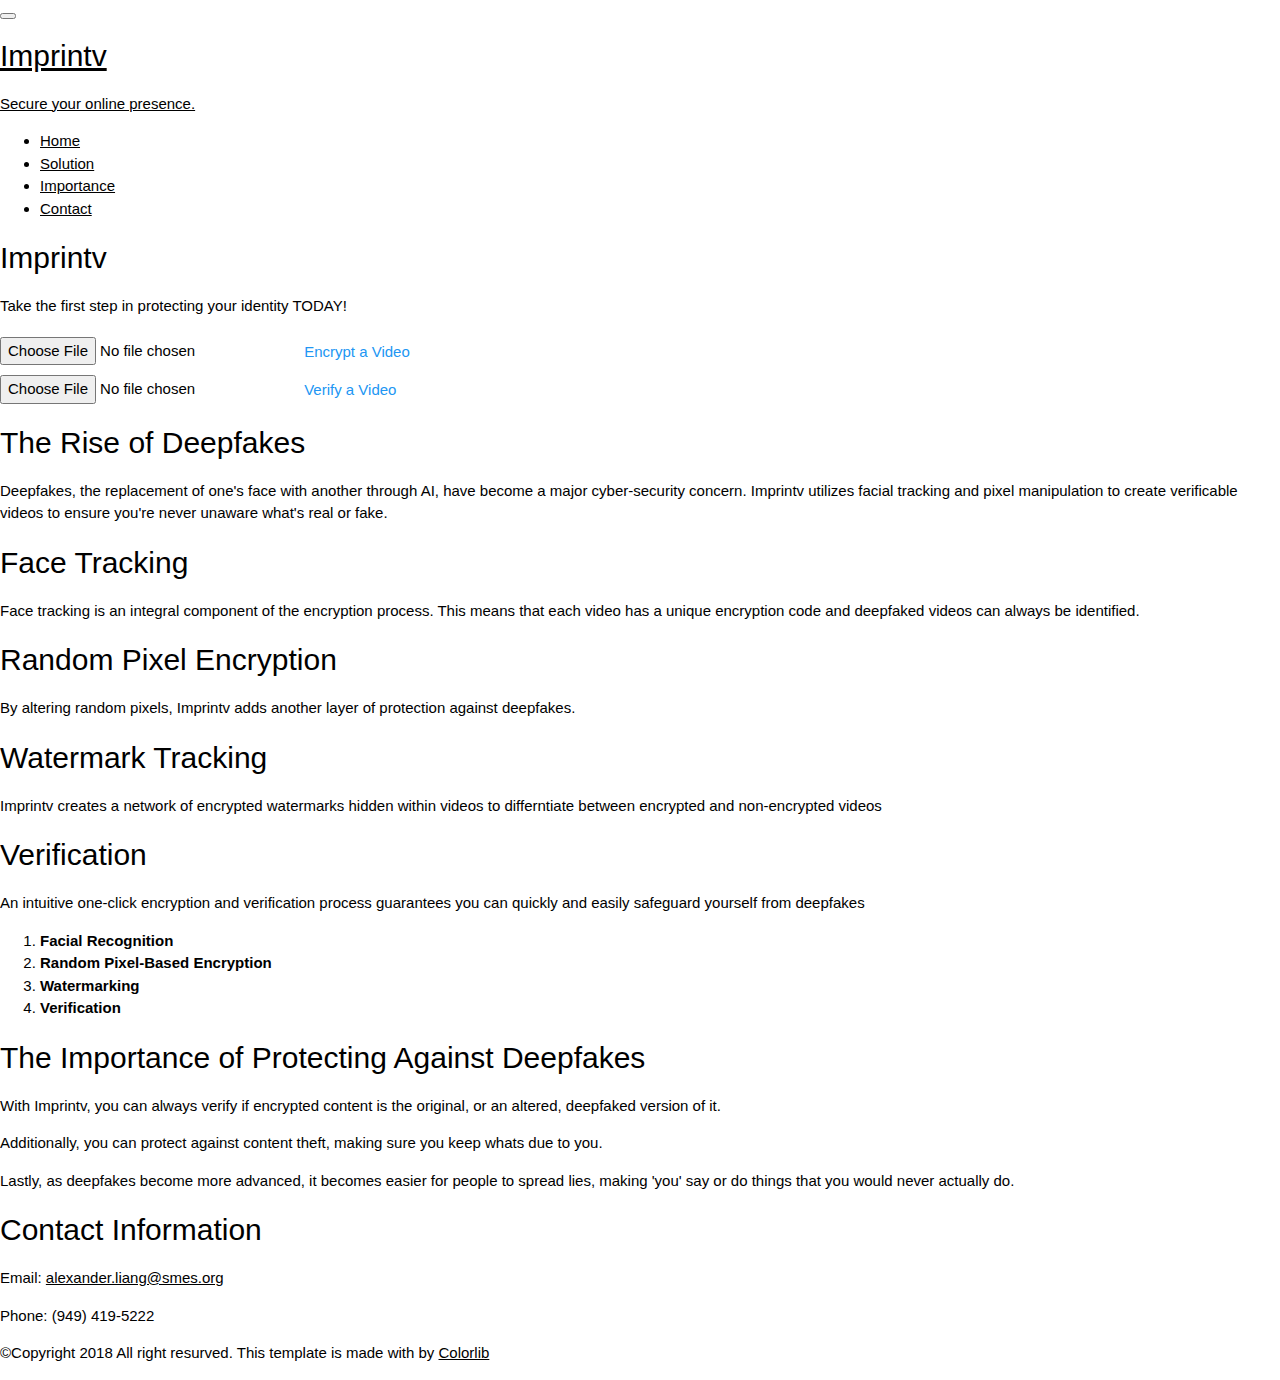
==== commit 451d022a: "Minor changes" ====
--- a/templates/index.html
+++ b/templates/index.html
@@ -65,7 +65,7 @@
                 <ul class="nav navbar-nav navbar-right">
                     <li class="active"><a href="#home-page">Home</a></li>
                     <li><a href="#service-page">Solution</a></li>
-                    <li><a href="#feature-page">Uses</a></li>
+                    <li><a href="#feature-page">Importance</a></li>
 <!--                    <li><a href="#price-page">Solution</a></li>-->
 <!--                    <li><a href="#team-page">Team</a></li>-->
 <!--                    <li><a href="#faq-page">FAQ</a></li>-->
@@ -360,7 +360,7 @@
             <div class="container">
                 <div class="row">
                     <div class="col-xs-12 text-center">
-                        <p>Who's <a href="https://www.youtube.com/watch?v=dQw4w9WgXcQ">Joe</a>?</p>
+<!--                        <p>Who's <a href="https://www.youtube.com/watch?v=dQw4w9WgXcQ">Joe</a>?</p>-->
                         <p>&copy;Copyright 2018 All right resurved.  This template is made with <i class="ti-heart" aria-hidden="true"></i> by <a href="https://colorlib.com">Colorlib</a></p>
                     </div>
                 </div>
